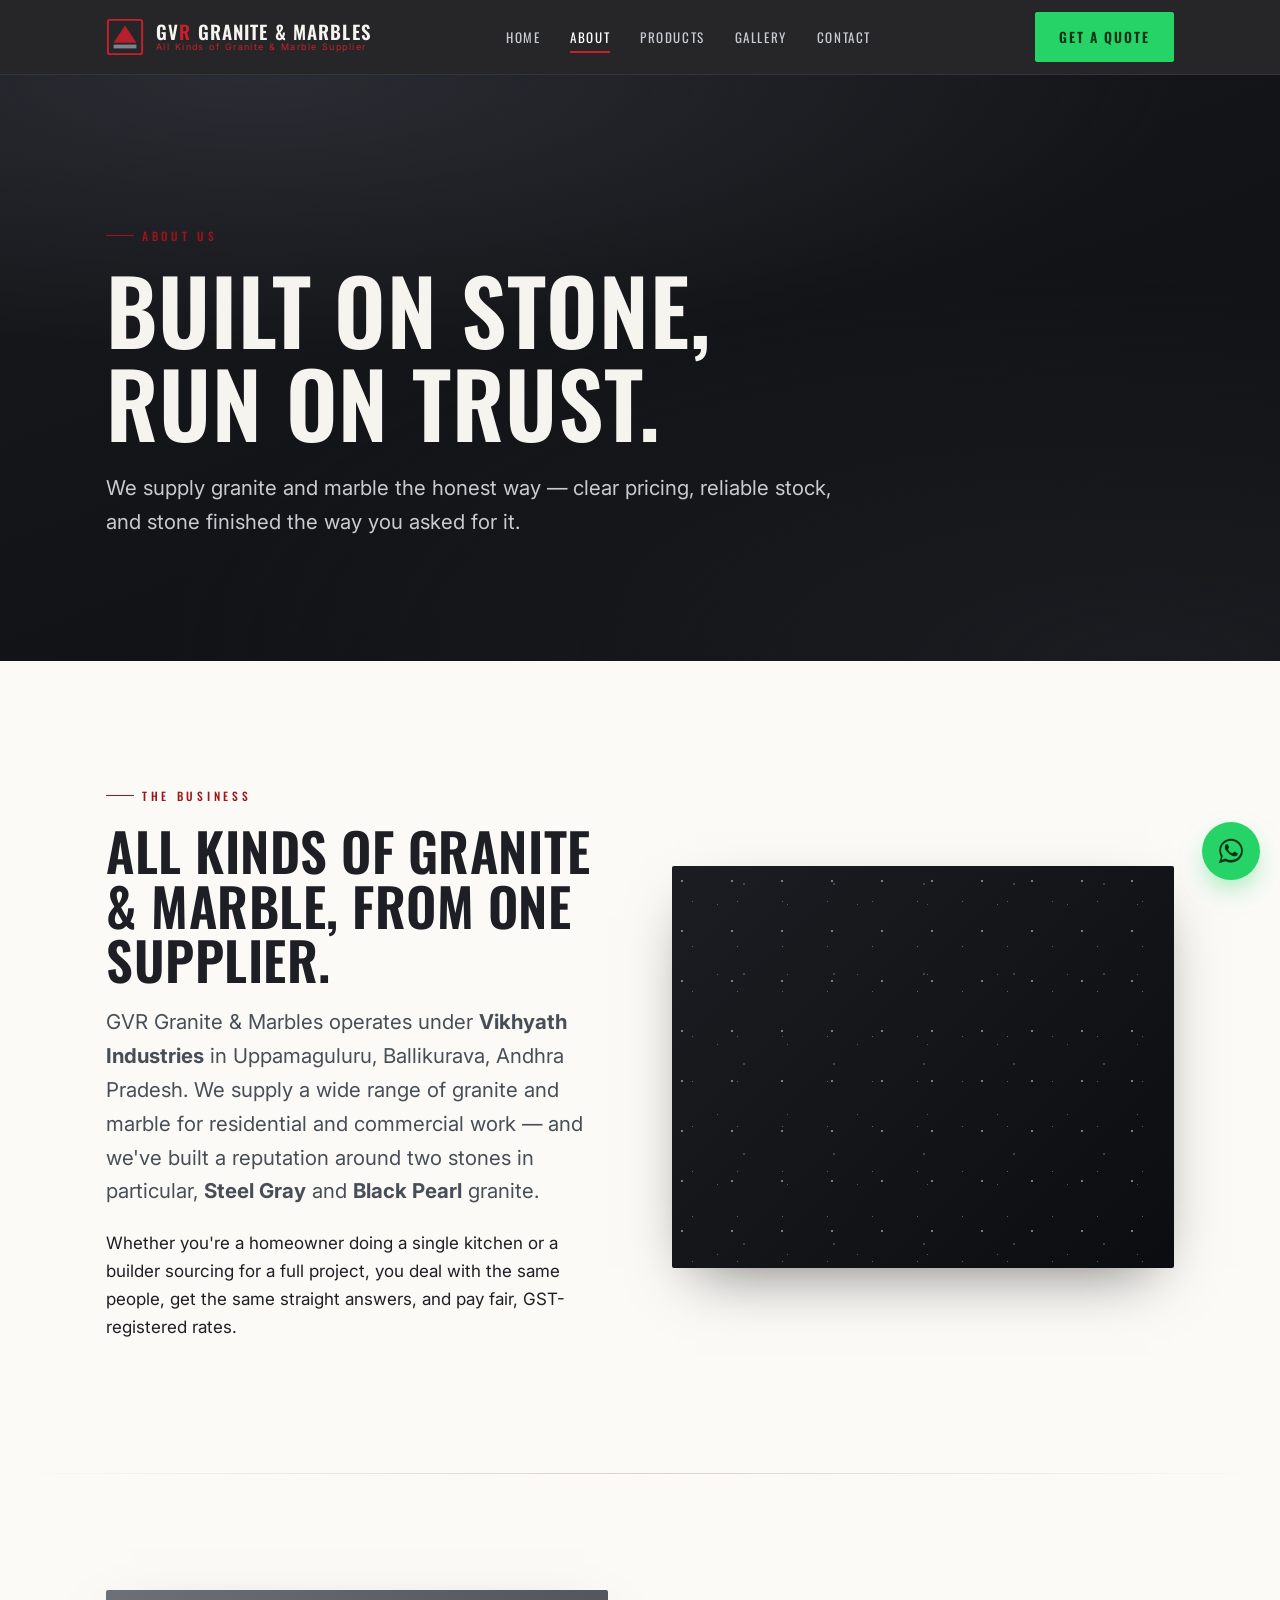
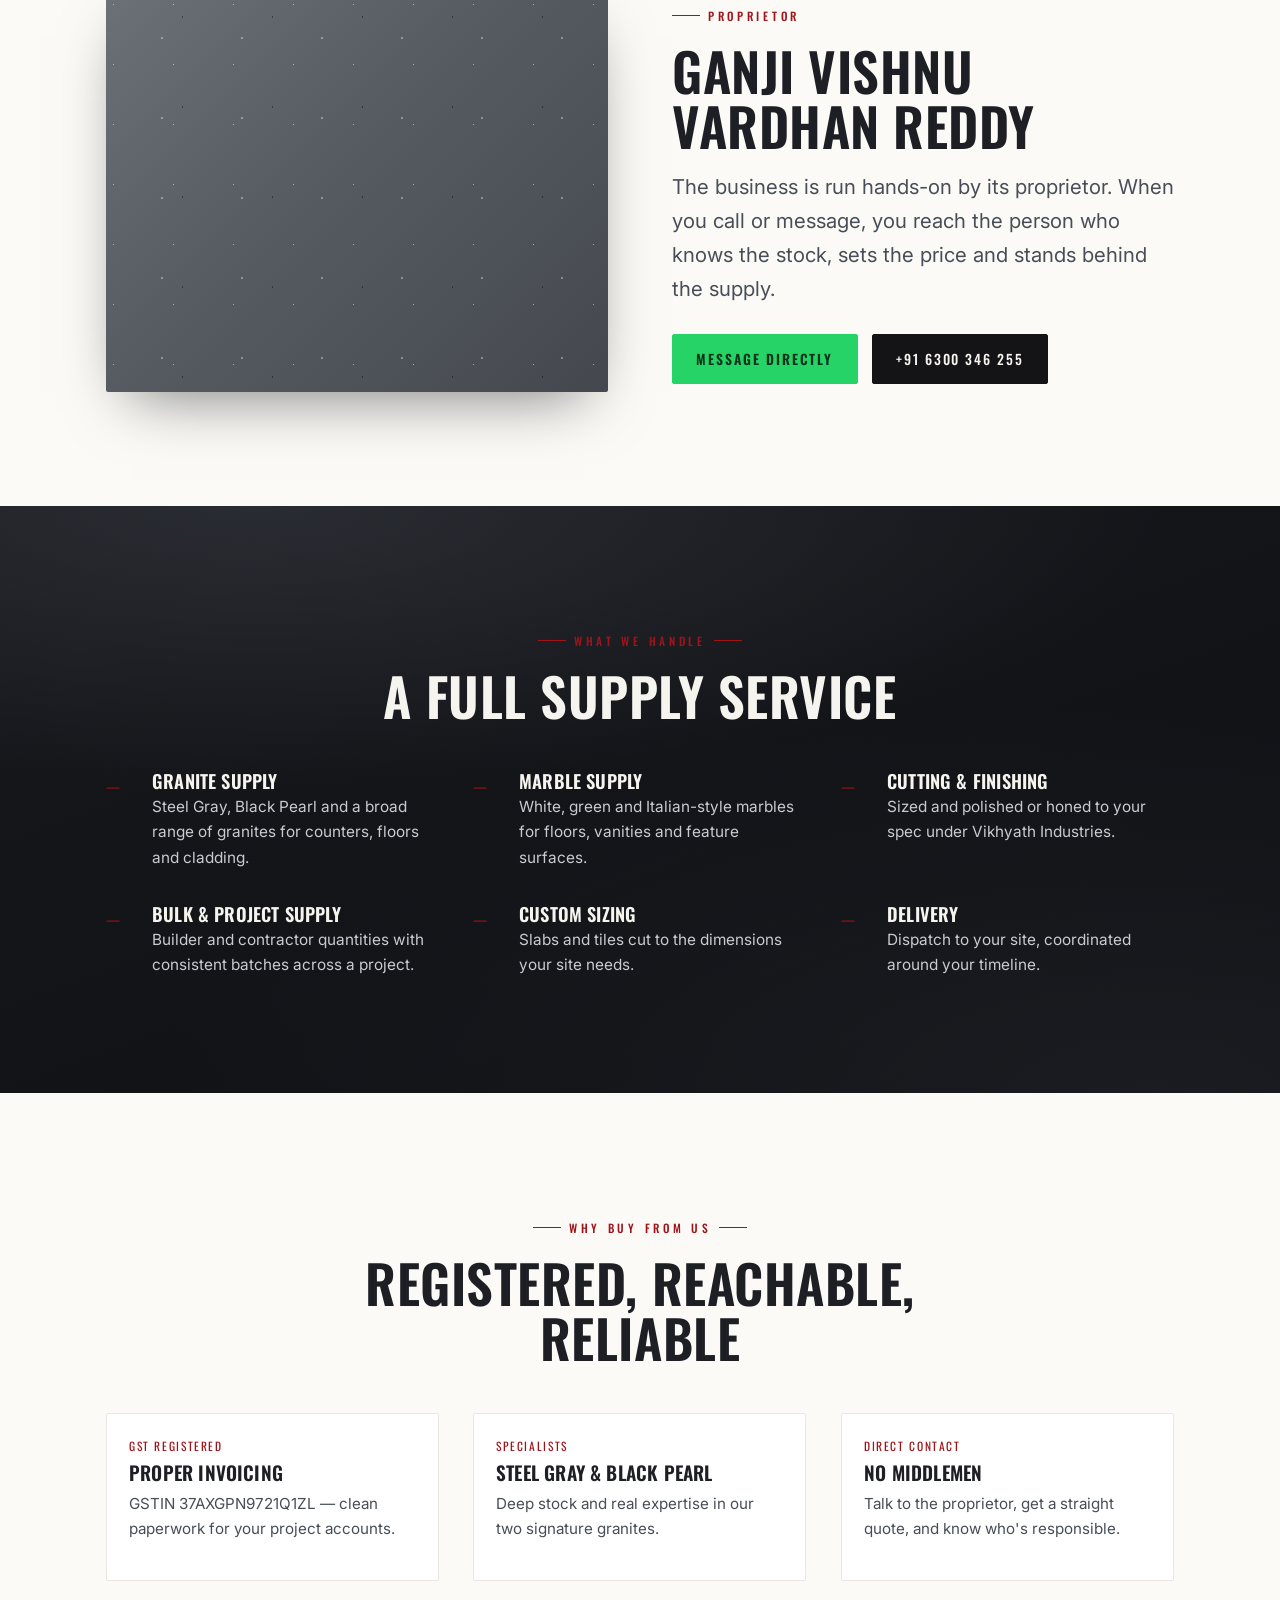
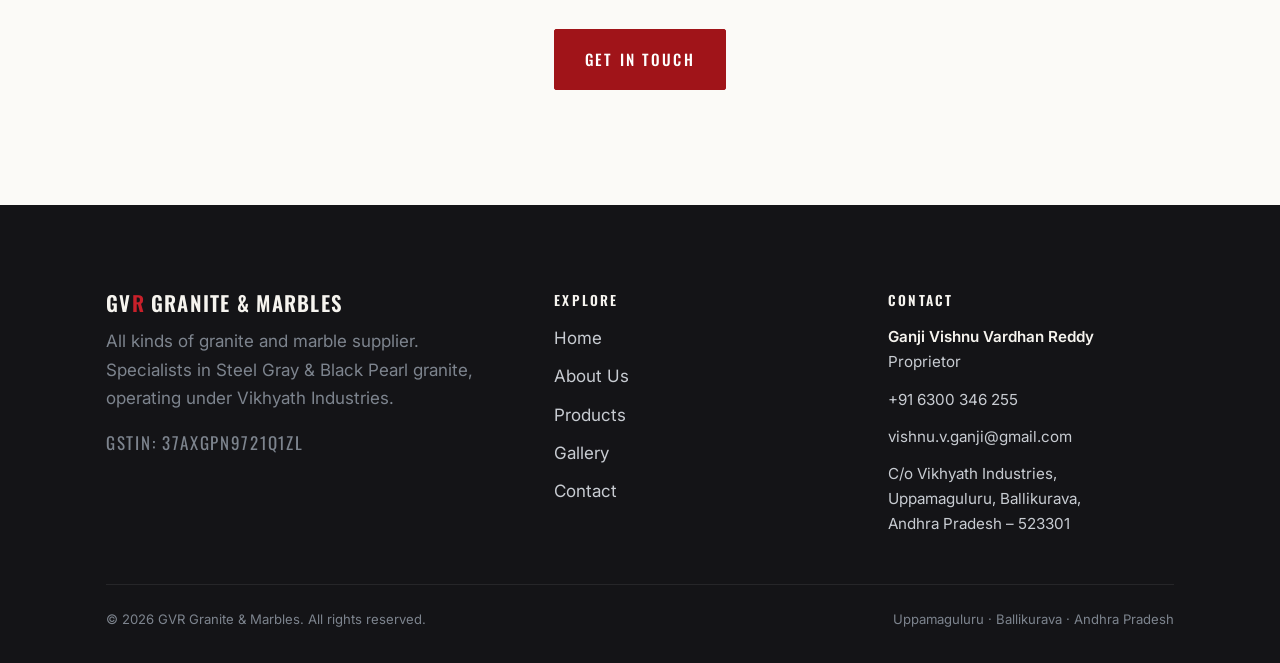
==== about.html @ cd46af51 "Add files via upload" ====
<!DOCTYPE html>
<html lang="en">
<head>
<meta charset="UTF-8" />
<meta name="viewport" content="width=device-width, initial-scale=1" />
<title>About — GVR Granite &amp; Marbles | Vikhyath Industries, Andhra Pradesh</title>
<meta name="description" content="About GVR Granite & Marbles — a granite and marble supplier run by Ganji Vishnu Vardhan Reddy under Vikhyath Industries in Ballikurava, Andhra Pradesh." />
<link rel="preconnect" href="https://fonts.googleapis.com" />
<link rel="preconnect" href="https://fonts.gstatic.com" crossorigin />
<link href="https://fonts.googleapis.com/css2?family=Oswald:wght@400;500;600;700&family=Inter:wght@400;500;600&display=swap" rel="stylesheet" />
<link rel="stylesheet" href="styles.css" />
</head>
<body>

<header class="site-header">
  <div class="wrap nav">
    <a class="brand" href="index.html" aria-label="GVR Granite and Marbles home">
      <span class="brand__mark" aria-hidden="true">
        <svg viewBox="0 0 40 40" width="38" height="38" fill="none"><rect x="2" y="2" width="36" height="36" rx="2" stroke="#c8202a" stroke-width="2"/><path d="M8 26 L20 8 L32 26 Z" fill="#c8202a" opacity="0.9"/><rect x="8" y="28" width="24" height="4" fill="#7d848e"/></svg>
      </span>
      <span class="brand__name">GV<span>R</span> Granite &amp; Marbles<span class="brand__sub">All Kinds of Granite &amp; Marble Supplier</span></span>
    </a>
    <button class="nav__toggle" aria-label="Menu" aria-controls="navLinks" aria-expanded="false"><span></span></button>
    <ul class="nav__links" id="navLinks">
      <li><a href="index.html">Home</a></li>
      <li><a href="about.html" aria-current="page">About</a></li>
      <li><a href="products.html">Products</a></li>
      <li><a href="gallery.html">Gallery</a></li>
      <li><a href="contact.html">Contact</a></li>
      <li><a class="btn btn--wa btn--wa-mobile" href="https://wa.me/916300346255?text=Hello%2C%20I%27d%20like%20a%20quote." target="_blank" rel="noopener">WhatsApp Us</a></li>
    </ul>
    <div class="nav__cta"><a class="btn btn--wa" href="https://wa.me/916300346255?text=Hello%2C%20I%27d%20like%20a%20quote." target="_blank" rel="noopener">Get a Quote</a></div>
  </div>
</header>

<!-- page hero -->
<section class="slab page-hero">
  <div class="wrap">
    <p class="eyebrow reveal">About us</p>
    <h1 class="h-display reveal">Built on stone, run on trust.</h1>
    <p class="lead reveal">We supply granite and marble the honest way — clear pricing, reliable stock,
      and stone finished the way you asked for it.</p>
  </div>
</section>

<!-- story -->
<section class="section">
  <div class="wrap split">
    <div class="reveal">
      <p class="eyebrow">The business</p>
      <h2 class="h-section">All kinds of granite &amp; marble, from one supplier.</h2>
      <p class="lead" style="margin-top:18px;">
        GVR Granite &amp; Marbles operates under <strong>Vikhyath Industries</strong> in Uppamaguluru,
        Ballikurava, Andhra Pradesh. We supply a wide range of granite and marble for residential
        and commercial work — and we've built a reputation around two stones in particular,
        <strong>Steel Gray</strong> and <strong>Black Pearl</strong> granite.
      </p>
      <p>
        Whether you're a homeowner doing a single kitchen or a builder sourcing for a full project,
        you deal with the same people, get the same straight answers, and pay fair, GST-registered rates.
      </p>
    </div>
    <div class="split__media reveal">
      <div class="swatch stone--black-pearl swatch--live" role="img" aria-label="Black Pearl granite texture"></div>
    </div>
  </div>
</section>

<hr class="divider-cut" />

<!-- proprietor -->
<section class="section">
  <div class="wrap split split--reverse">
    <div class="reveal">
      <p class="eyebrow">Proprietor</p>
      <h2 class="h-section">Ganji Vishnu Vardhan Reddy</h2>
      <p class="lead" style="margin-top:18px;">
        The business is run hands-on by its proprietor. When you call or message, you reach the
        person who knows the stock, sets the price and stands behind the supply.
      </p>
      <div class="btnrow mt-m">
        <a class="btn btn--wa" href="https://wa.me/916300346255?text=Hello%20Vishnu%2C%20I%27d%20like%20to%20discuss%20an%20order." target="_blank" rel="noopener">Message directly</a>
        <a class="btn btn--dark" href="tel:+916300346255">+91 6300 346 255</a>
      </div>
    </div>
    <div class="split__media reveal">
      <div class="swatch stone--steel-gray swatch--live" role="img" aria-label="Steel Gray granite texture"></div>
    </div>
  </div>
</section>

<!-- what we do -->
<section class="slab section">
  <div class="wrap">
    <div class="center" style="max-width:680px;margin-inline:auto;">
      <p class="eyebrow center reveal">What we handle</p>
      <h2 class="h-section reveal" style="color:var(--marble);">A full supply service</h2>
    </div>
    <div class="grid grid--3 mt-l">
      <div class="reveal"><ul class="feature-list">
        <li><span class="fnum">—</span><div><h4 style="color:var(--marble);">Granite supply</h4><p style="color:var(--mist);">Steel Gray, Black Pearl and a broad range of granites for counters, floors and cladding.</p></div></li>
      </ul></div>
      <div class="reveal"><ul class="feature-list">
        <li><span class="fnum">—</span><div><h4 style="color:var(--marble);">Marble supply</h4><p style="color:var(--mist);">White, green and Italian-style marbles for floors, vanities and feature surfaces.</p></div></li>
      </ul></div>
      <div class="reveal"><ul class="feature-list">
        <li><span class="fnum">—</span><div><h4 style="color:var(--marble);">Cutting &amp; finishing</h4><p style="color:var(--mist);">Sized and polished or honed to your spec under Vikhyath Industries.</p></div></li>
      </ul></div>
      <div class="reveal"><ul class="feature-list">
        <li><span class="fnum">—</span><div><h4 style="color:var(--marble);">Bulk &amp; project supply</h4><p style="color:var(--mist);">Builder and contractor quantities with consistent batches across a project.</p></div></li>
      </ul></div>
      <div class="reveal"><ul class="feature-list">
        <li><span class="fnum">—</span><div><h4 style="color:var(--marble);">Custom sizing</h4><p style="color:var(--mist);">Slabs and tiles cut to the dimensions your site needs.</p></div></li>
      </ul></div>
      <div class="reveal"><ul class="feature-list">
        <li><span class="fnum">—</span><div><h4 style="color:var(--marble);">Delivery</h4><p style="color:var(--mist);">Dispatch to your site, coordinated around your timeline.</p></div></li>
      </ul></div>
    </div>
  </div>
</section>

<!-- credentials -->
<section class="section">
  <div class="wrap">
    <div class="center" style="max-width:640px;margin-inline:auto;">
      <p class="eyebrow center reveal">Why buy from us</p>
      <h2 class="h-section reveal">Registered, reachable, reliable</h2>
    </div>
    <div class="grid grid--3 mt-l">
      <article class="card reveal"><div class="card__body">
        <span class="card__meta">GST Registered</span>
        <h3 class="card__title" style="font-size:1.2rem;">Proper invoicing</h3>
        <p class="card__text">GSTIN 37AXGPN9721Q1ZL — clean paperwork for your project accounts.</p>
      </div></article>
      <article class="card reveal"><div class="card__body">
        <span class="card__meta">Specialists</span>
        <h3 class="card__title" style="font-size:1.2rem;">Steel Gray &amp; Black Pearl</h3>
        <p class="card__text">Deep stock and real expertise in our two signature granites.</p>
      </div></article>
      <article class="card reveal"><div class="card__body">
        <span class="card__meta">Direct contact</span>
        <h3 class="card__title" style="font-size:1.2rem;">No middlemen</h3>
        <p class="card__text">Talk to the proprietor, get a straight quote, and know who's responsible.</p>
      </div></article>
    </div>
    <div class="center mt-l reveal"><a class="btn btn--lg" href="contact.html">Get in touch</a></div>
  </div>
</section>

<!-- footer -->
<footer class="site-footer">
  <div class="wrap">
    <div class="footer-grid">
      <div>
        <div class="brand" style="margin-bottom:14px;"><span class="brand__name" style="font-size:1.3rem;">GV<span style="color:var(--garnet-bright);">R</span> Granite &amp; Marbles</span></div>
        <p class="muted" style="max-width:38ch;">All kinds of granite and marble supplier. Specialists in Steel Gray &amp; Black Pearl granite, operating under Vikhyath Industries.</p>
        <p class="gstin muted" style="margin-top:14px;">GSTIN: 37AXGPN9721Q1ZL</p>
      </div>
      <div><h4>Explore</h4><ul class="footer-links">
        <li><a href="index.html">Home</a></li><li><a href="about.html">About Us</a></li><li><a href="products.html">Products</a></li><li><a href="gallery.html">Gallery</a></li><li><a href="contact.html">Contact</a></li>
      </ul></div>
      <div><h4>Contact</h4><div class="footer-contact">
        <div><strong>Ganji Vishnu Vardhan Reddy</strong><br>Proprietor</div>
        <a href="tel:+916300346255">+91 6300 346 255</a>
        <a href="mailto:vishnu.v.ganji@gmail.com">vishnu.v.ganji@gmail.com</a>
        <div>C/o Vikhyath Industries,<br>Uppamaguluru, Ballikurava,<br>Andhra Pradesh – 523301</div>
      </div></div>
    </div>
    <div class="footer-bottom"><span>© <span id="year">2026</span> GVR Granite &amp; Marbles. All rights reserved.</span><span>Uppamaguluru · Ballikurava · Andhra Pradesh</span></div>
  </div>
</footer>

<a class="fab" href="https://wa.me/916300346255?text=Hello%2C%20I%27d%20like%20a%20quote." target="_blank" rel="noopener" aria-label="Chat on WhatsApp">
  <svg viewBox="0 0 32 32" fill="#07331a" aria-hidden="true"><path d="M16 3C9 3 3.5 8.5 3.5 15.5c0 2.4.7 4.6 1.8 6.5L3 29l7.2-2.2c1.8 1 3.9 1.5 6 1.5 7 0 12.5-5.5 12.5-12.5S23 3 16 3zm0 22.7c-1.9 0-3.7-.5-5.3-1.5l-.4-.2-4.3 1.3 1.3-4.2-.3-.4c-1-1.6-1.6-3.5-1.6-5.5C5.3 9.8 10.1 5 16 5s10.7 4.8 10.7 10.5S21.9 25.7 16 25.7zm6-7.9c-.3-.2-1.9-1-2.2-1-.3-.1-.5-.2-.8.2-.2.3-.8 1-1 1.2-.2.2-.4.2-.7.1-.3-.2-1.4-.5-2.6-1.6-1-.9-1.6-1.9-1.8-2.3-.2-.3 0-.5.1-.7l.5-.6c.2-.2.2-.4.4-.6.1-.2 0-.5 0-.6 0-.2-.8-1.9-1-2.6-.3-.7-.5-.6-.8-.6h-.6c-.2 0-.6.1-.9.4-.3.3-1.2 1.1-1.2 2.8s1.2 3.3 1.4 3.5c.2.2 2.5 3.8 6 5.3 2.1.9 2.9.9 4 .8.6-.1 1.9-.8 2.2-1.6.3-.8.3-1.4.2-1.6-.1-.1-.3-.2-.6-.3z"/></svg>
</a>
<div class="toast" id="toast" role="status" aria-live="polite"></div>
<script src="script.js"></script>
</body>
</html>
---- styles.css ----
/* =========================================================
   GVR GRANITE & MARBLES — shared stylesheet
   Design direction: "Polished Slab"
   Palette grounded in the product itself — Black Pearl,
   Steel Gray, marble cream — with a garnet-red accent.
   Display: Oswald (carved, monumental). Body: Inter.
   ========================================================= */

:root {
  --obsidian: #141417;
  --charcoal: #1e1f24;
  --charcoal-2: #26282e;
  --steel: #474e57;
  --slate: #7d848e;
  --mist: #c8ccd2;
  --marble: #f6f4ef;
  --paper: #fbfaf7;
  --garnet: #a01419;
  --garnet-bright: #c8202a;
  --whatsapp: #25d366;

  --maxw: 1180px;
  --gutter: clamp(20px, 5vw, 56px);
  --radius: 2px;

  --shadow-slab: 0 24px 60px -24px rgba(0, 0, 0, 0.55);
  --ease: cubic-bezier(0.22, 1, 0.36, 1);
}

/* ---------- reset ---------- */
*,
*::before,
*::after { box-sizing: border-box; }

html { scroll-behavior: smooth; }

@media (prefers-reduced-motion: reduce) {
  html { scroll-behavior: auto; }
  *,
  *::before,
  *::after {
    animation-duration: 0.001ms !important;
    transition-duration: 0.001ms !important;
  }
}

body {
  margin: 0;
  font-family: "Inter", system-ui, -apple-system, sans-serif;
  color: var(--charcoal);
  background: var(--paper);
  line-height: 1.65;
  font-size: 17px;
  -webkit-font-smoothing: antialiased;
  text-rendering: optimizeLegibility;
}

img { max-width: 100%; display: block; }

a { color: inherit; text-decoration: none; }

h1, h2, h3, h4 {
  font-family: "Oswald", "Inter", sans-serif;
  font-weight: 600;
  line-height: 1.04;
  letter-spacing: 0.01em;
  margin: 0;
}

p { margin: 0 0 1em; }

::selection { background: var(--garnet); color: #fff; }

/* ---------- layout helpers ---------- */
.wrap {
  width: 100%;
  max-width: var(--maxw);
  margin: 0 auto;
  padding-inline: var(--gutter);
}

.section { padding-block: clamp(64px, 9vw, 132px); }

.eyebrow {
  font-family: "Oswald", sans-serif;
  text-transform: uppercase;
  letter-spacing: 0.32em;
  font-size: 0.72rem;
  font-weight: 500;
  color: var(--garnet);
  display: inline-flex;
  align-items: center;
  gap: 0.7em;
  margin: 0 0 1.1rem;
}
.eyebrow::before {
  content: "";
  width: 28px;
  height: 1px;
  background: var(--garnet);
  display: inline-block;
}
.eyebrow.center { justify-content: center; }
.eyebrow.center::after {
  content: "";
  width: 28px;
  height: 1px;
  background: var(--garnet);
  display: inline-block;
}

.h-display {
  font-size: clamp(2.6rem, 7vw, 5.6rem);
  text-transform: uppercase;
}
.h-section {
  font-size: clamp(2rem, 4.4vw, 3.3rem);
  text-transform: uppercase;
}
.lead {
  font-size: clamp(1.05rem, 1.6vw, 1.3rem);
  color: var(--steel);
  max-width: 56ch;
}

/* ---------- buttons ---------- */
.btn {
  --bg: var(--garnet);
  --fg: #fff;
  display: inline-flex;
  align-items: center;
  gap: 0.65em;
  font-family: "Oswald", sans-serif;
  text-transform: uppercase;
  letter-spacing: 0.14em;
  font-weight: 500;
  font-size: 0.86rem;
  padding: 0.95em 1.7em;
  background: var(--bg);
  color: var(--fg);
  border: 1px solid var(--bg);
  border-radius: var(--radius);
  cursor: pointer;
  transition: transform 0.25s var(--ease), background 0.25s var(--ease),
    box-shadow 0.25s var(--ease);
}
.btn:hover { transform: translateY(-2px); box-shadow: 0 12px 26px -10px rgba(160, 20, 25, 0.6); }
.btn:focus-visible { outline: 3px solid var(--garnet-bright); outline-offset: 3px; }

.btn--ghost {
  --bg: transparent;
  --fg: var(--marble);
  border-color: rgba(246, 244, 239, 0.4);
}
.btn--ghost:hover { background: rgba(246, 244, 239, 0.08); box-shadow: none; }

.btn--dark { --bg: var(--obsidian); --fg: var(--marble); border-color: var(--obsidian); }
.btn--dark:hover { box-shadow: 0 12px 26px -12px rgba(0,0,0,0.5); }

.btn--wa { --bg: var(--whatsapp); --fg: #07331a; border-color: var(--whatsapp); font-weight: 600; }
.btn--wa:hover { box-shadow: 0 12px 26px -12px rgba(37, 211, 102, 0.6); }

.btn--lg { padding: 1.1em 2em; font-size: 0.95rem; }

.btnrow { display: flex; flex-wrap: wrap; gap: 14px; }

/* ---------- header / nav ---------- */
.site-header {
  position: sticky;
  top: 0;
  z-index: 50;
  background: rgba(20, 20, 23, 0.92);
  backdrop-filter: blur(10px);
  border-bottom: 1px solid rgba(255, 255, 255, 0.07);
}
.nav {
  display: flex;
  align-items: center;
  justify-content: space-between;
  gap: 24px;
  height: 74px;
}
.brand { display: flex; align-items: center; gap: 12px; color: var(--marble); }
.brand__mark {
  width: 38px; height: 38px;
  flex: none;
  display: grid; place-items: center;
}
.brand__name {
  font-family: "Oswald", sans-serif;
  font-weight: 600;
  text-transform: uppercase;
  letter-spacing: 0.06em;
  font-size: 1.18rem;
  line-height: 1;
}
.brand__name span { color: var(--garnet-bright); }
.brand__sub {
  display: block;
  font-family: "Inter", sans-serif;
  font-weight: 400;
  text-transform: none;
  letter-spacing: 0.16em;
  font-size: 0.56rem;
  color: var(--slate);
  margin-top: 3px;
}

.nav__links {
  display: flex;
  align-items: center;
  gap: 30px;
  list-style: none;
  margin: 0;
  padding: 0;
}
.nav__links a {
  color: var(--mist);
  font-family: "Oswald", sans-serif;
  text-transform: uppercase;
  letter-spacing: 0.12em;
  font-size: 0.82rem;
  font-weight: 400;
  padding: 6px 0;
  position: relative;
  transition: color 0.2s var(--ease);
}
.nav__links a::after {
  content: "";
  position: absolute;
  left: 0; bottom: 0;
  height: 2px; width: 0;
  background: var(--garnet-bright);
  transition: width 0.3s var(--ease);
}
.nav__links a:hover,
.nav__links a[aria-current="page"] { color: #fff; }
.nav__links a:hover::after,
.nav__links a[aria-current="page"]::after { width: 100%; }

.nav__cta { display: flex; align-items: center; gap: 14px; }

.nav__toggle {
  display: none;
  background: none;
  border: 1px solid rgba(255,255,255,0.25);
  border-radius: var(--radius);
  width: 44px; height: 40px;
  cursor: pointer;
  padding: 0;
}
.nav__toggle span,
.nav__toggle span::before,
.nav__toggle span::after {
  content: "";
  display: block;
  width: 20px; height: 2px;
  background: var(--marble);
  margin: 0 auto;
  position: relative;
  transition: 0.25s var(--ease);
}
.nav__toggle span::before { position: absolute; top: -6px; }
.nav__toggle span::after { position: absolute; top: 6px; }
.nav__toggle[aria-expanded="true"] span { background: transparent; }
.nav__toggle[aria-expanded="true"] span::before { top: 0; transform: rotate(45deg); }
.nav__toggle[aria-expanded="true"] span::after { top: 0; transform: rotate(-45deg); }

@media (max-width: 900px) {
  .nav__cta .btn { display: none; }
  .nav__toggle { display: block; }
  .nav__links {
    position: absolute;
    top: 74px; left: 0; right: 0;
    flex-direction: column;
    align-items: flex-start;
    gap: 0;
    background: var(--obsidian);
    border-bottom: 1px solid rgba(255,255,255,0.08);
    padding: 8px var(--gutter) 22px;
    max-height: 0;
    overflow: hidden;
    transition: max-height 0.35s var(--ease);
  }
  .nav__links.open { max-height: 380px; }
  .nav__links a { width: 100%; padding: 14px 0; font-size: 1rem; border-bottom: 1px solid rgba(255,255,255,0.06); }
  .nav__links li:last-child a { border-bottom: none; }
  .nav__links .btn--wa-mobile {
    display: inline-flex !important;
    margin-top: 12px;
    width: 100%;
    justify-content: center;
  }
}
.btn--wa-mobile { display: none; }

/* ---------- stone surface (signature) ---------- */
.slab {
  position: relative;
  background:
    radial-gradient(120% 80% at 20% 0%, #2a2c33 0%, transparent 60%),
    radial-gradient(140% 120% at 90% 100%, #1b1c21 0%, transparent 55%),
    linear-gradient(160deg, #17181c 0%, #0f1013 100%);
  color: var(--marble);
  overflow: hidden;
}
.slab__veins {
  position: absolute;
  inset: 0;
  opacity: 0.5;
  pointer-events: none;
  mix-blend-mode: screen;
}

/* speckle helper used on swatches */
.swatch {
  position: relative;
  aspect-ratio: 4 / 3;
  border-radius: var(--radius);
  overflow: hidden;
  background-color: #333;
}

/* named stone textures */
.stone--steel-gray {
  background:
    radial-gradient(1px 1px at 12% 24%, rgba(255,255,255,0.5) 50%, transparent 51%),
    radial-gradient(1.5px 1.5px at 70% 60%, rgba(255,255,255,0.35) 50%, transparent 51%),
    radial-gradient(1px 1px at 40% 80%, rgba(0,0,0,0.5) 50%, transparent 51%),
    radial-gradient(2px 2px at 85% 30%, rgba(0,0,0,0.4) 50%, transparent 51%),
    radial-gradient(1px 1px at 55% 15%, rgba(255,255,255,0.4) 50%, transparent 51%),
    linear-gradient(135deg, #6c7178 0%, #565b62 45%, #44484e 100%);
  background-size: 60px 60px, 80px 80px, 50px 50px, 90px 90px, 40px 40px, cover;
}
.stone--black-pearl {
  background:
    radial-gradient(1.5px 1.5px at 20% 30%, rgba(150,170,190,0.7) 50%, transparent 51%),
    radial-gradient(1px 1px at 65% 55%, rgba(120,140,160,0.6) 50%, transparent 51%),
    radial-gradient(2px 2px at 80% 20%, rgba(90,110,130,0.55) 50%, transparent 51%),
    radial-gradient(1px 1px at 45% 78%, rgba(160,180,200,0.5) 50%, transparent 51%),
    linear-gradient(135deg, #1b1d22 0%, #0c0d10 100%);
  background-size: 50px 50px, 70px 70px, 90px 90px, 45px 45px, cover;
}
.stone--tan-brown {
  background:
    radial-gradient(1.5px 1.5px at 25% 35%, rgba(20,10,5,0.6) 50%, transparent 51%),
    radial-gradient(2px 2px at 70% 65%, rgba(40,20,10,0.55) 50%, transparent 51%),
    radial-gradient(1px 1px at 50% 20%, rgba(220,200,180,0.4) 50%, transparent 51%),
    linear-gradient(135deg, #6e4a3a 0%, #4e3022 60%, #2c1a12 100%);
  background-size: 55px 55px, 80px 80px, 40px 40px, cover;
}
.stone--galaxy {
  background:
    radial-gradient(1.5px 1.5px at 18% 22%, rgba(212,175,55,0.85) 50%, transparent 51%),
    radial-gradient(1px 1px at 62% 48%, rgba(212,175,55,0.7) 50%, transparent 51%),
    radial-gradient(2px 2px at 82% 72%, rgba(212,175,55,0.6) 50%, transparent 51%),
    radial-gradient(1px 1px at 40% 80%, rgba(212,175,55,0.65) 50%, transparent 51%),
    radial-gradient(1px 1px at 30% 60%, rgba(212,175,55,0.5) 50%, transparent 51%),
    linear-gradient(135deg, #0c0d11 0%, #060608 100%);
  background-size: 44px 44px, 62px 62px, 80px 80px, 50px 50px, 36px 36px, cover;
}
.stone--kashmir-white {
  background:
    radial-gradient(1.5px 1.5px at 30% 28%, rgba(140,30,30,0.4) 50%, transparent 51%),
    radial-gradient(1px 1px at 68% 58%, rgba(90,90,110,0.5) 50%, transparent 51%),
    radial-gradient(2px 2px at 50% 80%, rgba(160,50,40,0.35) 50%, transparent 51%),
    linear-gradient(135deg, #f1ede4 0%, #e2dccf 60%, #d2cabb 100%);
  background-size: 50px 50px, 70px 70px, 60px 60px, cover;
}
.stone--makrana {
  background:
    linear-gradient(120deg, transparent 0%, transparent 46%, rgba(180,170,150,0.5) 47%, transparent 49%),
    linear-gradient(80deg, transparent 0%, transparent 70%, rgba(170,160,140,0.4) 71%, transparent 74%),
    linear-gradient(135deg, #faf8f3 0%, #efece4 100%);
  background-size: cover, cover, cover;
}
.stone--green {
  background:
    linear-gradient(115deg, transparent 0%, transparent 40%, rgba(240,245,235,0.45) 42%, transparent 45%),
    linear-gradient(70deg, transparent 0%, transparent 65%, rgba(230,240,225,0.4) 67%, transparent 70%),
    linear-gradient(135deg, #1f4d35 0%, #143524 60%, #0c2418 100%);
  background-size: cover;
}
.stone--statuario {
  background:
    linear-gradient(105deg, transparent 0%, transparent 44%, rgba(120,128,140,0.55) 45%, rgba(120,128,140,0.2) 47%, transparent 50%),
    linear-gradient(60deg, transparent 0%, transparent 72%, rgba(110,118,130,0.4) 73%, transparent 77%),
    linear-gradient(135deg, #fbfbf9 0%, #eef0ef 100%);
  background-size: cover;
}

/* ---------- footer ---------- */
.site-footer {
  background: var(--obsidian);
  color: var(--mist);
  padding-block: clamp(56px, 7vw, 88px) 32px;
}
.footer-grid {
  display: grid;
  grid-template-columns: 1.4fr 1fr 1fr;
  gap: 48px;
}
.site-footer h4 {
  color: var(--marble);
  text-transform: uppercase;
  letter-spacing: 0.16em;
  font-size: 0.85rem;
  margin-bottom: 1.1rem;
}
.site-footer a:hover { color: #fff; }
.footer-links { list-style: none; margin: 0; padding: 0; display: grid; gap: 10px; }
.footer-contact { display: grid; gap: 12px; font-size: 0.95rem; }
.footer-contact strong { color: var(--marble); font-weight: 600; }
.footer-bottom {
  margin-top: 48px;
  padding-top: 24px;
  border-top: 1px solid rgba(255,255,255,0.08);
  display: flex;
  flex-wrap: wrap;
  justify-content: space-between;
  gap: 12px;
  font-size: 0.82rem;
  color: var(--slate);
}
.gstin { font-family: "Oswald", sans-serif; letter-spacing: 0.1em; }
@media (max-width: 760px) {
  .footer-grid { grid-template-columns: 1fr; gap: 36px; }
}

/* ---------- floating whatsapp ---------- */
.fab {
  position: fixed;
  right: 20px; bottom: 20px;
  z-index: 60;
  width: 58px; height: 58px;
  border-radius: 50%;
  background: var(--whatsapp);
  display: grid; place-items: center;
  box-shadow: 0 12px 28px -8px rgba(37, 211, 102, 0.6);
  transition: transform 0.25s var(--ease);
  animation: fab-pulse 2.6s infinite;
}
.fab:hover { transform: scale(1.08); }
.fab svg { width: 30px; height: 30px; }
@keyframes fab-pulse {
  0% { box-shadow: 0 12px 28px -8px rgba(37,211,102,0.6), 0 0 0 0 rgba(37,211,102,0.45); }
  70% { box-shadow: 0 12px 28px -8px rgba(37,211,102,0.6), 0 0 0 16px rgba(37,211,102,0); }
  100% { box-shadow: 0 12px 28px -8px rgba(37,211,102,0.6), 0 0 0 0 rgba(37,211,102,0); }
}

/* ---------- generic cards / grids ---------- */
.grid { display: grid; gap: clamp(20px, 3vw, 34px); }
.grid--3 { grid-template-columns: repeat(3, 1fr); }
.grid--2 { grid-template-columns: repeat(2, 1fr); }
.grid--4 { grid-template-columns: repeat(4, 1fr); }
@media (max-width: 900px) {
  .grid--3, .grid--4 { grid-template-columns: repeat(2, 1fr); }
}
@media (max-width: 600px) {
  .grid--2, .grid--3, .grid--4 { grid-template-columns: 1fr; }
}

.card {
  background: #fff;
  border: 1px solid #e9e6df;
  border-radius: var(--radius);
  overflow: hidden;
  display: flex;
  flex-direction: column;
  transition: transform 0.3s var(--ease), box-shadow 0.3s var(--ease);
}
.card:hover { transform: translateY(-4px); box-shadow: var(--shadow-slab); }
.card__body { padding: 22px 22px 24px; display: flex; flex-direction: column; flex: 1; gap: 8px; }
.card__title { font-size: 1.4rem; text-transform: uppercase; }
.card__meta {
  font-family: "Oswald", sans-serif;
  text-transform: uppercase;
  letter-spacing: 0.14em;
  font-size: 0.72rem;
  color: var(--garnet);
}
.card__text { color: var(--steel); font-size: 0.95rem; }
.card__foot { margin-top: auto; padding-top: 8px; }

/* reveal-on-scroll */
.reveal { opacity: 0; transform: translateY(22px); transition: opacity 0.7s var(--ease), transform 0.7s var(--ease); }
.reveal.is-in { opacity: 1; transform: none; }

/* a chip list */
.chips { display: flex; flex-wrap: wrap; gap: 10px; list-style: none; margin: 0; padding: 0; }
.chips li {
  font-family: "Oswald", sans-serif;
  text-transform: uppercase;
  letter-spacing: 0.08em;
  font-size: 0.78rem;
  padding: 7px 14px;
  border: 1px solid #d8d4cb;
  border-radius: 999px;
  color: var(--steel);
}

/* stat band */
.stats { display: grid; grid-template-columns: repeat(4, 1fr); gap: 24px; }
.stat__num { font-family: "Oswald", sans-serif; font-size: clamp(2.4rem, 5vw, 3.6rem); color: var(--marble); line-height: 1; }
.stat__lbl { text-transform: uppercase; letter-spacing: 0.16em; font-size: 0.72rem; color: var(--slate); margin-top: 8px; }
@media (max-width: 700px) { .stats { grid-template-columns: repeat(2, 1fr); gap: 32px; } }

/* simple list with rule markers */
.feature-list { list-style: none; margin: 0; padding: 0; display: grid; gap: 22px; }
.feature-list li { display: grid; grid-template-columns: 30px 1fr; gap: 16px; align-items: start; }
.feature-list .fnum {
  font-family: "Oswald", sans-serif;
  color: var(--garnet);
  font-size: 0.85rem;
  letter-spacing: 0.1em;
  padding-top: 4px;
}
.feature-list h4 { text-transform: uppercase; font-size: 1.15rem; margin-bottom: 4px; }
.feature-list p { color: var(--steel); margin: 0; font-size: 0.96rem; }

/* page hero (interior) */
.page-hero { padding-block: clamp(80px, 11vw, 150px) clamp(56px, 8vw, 110px); }
.page-hero .h-display { max-width: 16ch; }
.page-hero .lead { margin-top: 22px; color: var(--mist); }

/* breadcrumb-ish kicker */
.kicker { color: var(--slate); font-size: 0.9rem; }

/* forms */
.field { display: grid; gap: 7px; margin-bottom: 18px; }
.field label {
  font-family: "Oswald", sans-serif;
  text-transform: uppercase;
  letter-spacing: 0.12em;
  font-size: 0.74rem;
  color: var(--steel);
}
.field input,
.field select,
.field textarea {
  font-family: inherit;
  font-size: 1rem;
  padding: 13px 15px;
  border: 1px solid #d6d2c9;
  border-radius: var(--radius);
  background: #fff;
  color: var(--charcoal);
  transition: border-color 0.2s var(--ease), box-shadow 0.2s var(--ease);
}
.field input:focus,
.field select:focus,
.field textarea:focus {
  outline: none;
  border-color: var(--garnet);
  box-shadow: 0 0 0 3px rgba(160,20,25,0.12);
}
.field textarea { resize: vertical; min-height: 120px; }
.form-note { font-size: 0.85rem; color: var(--slate); margin-top: 4px; }
.two-col { display: grid; grid-template-columns: 1fr 1fr; gap: 18px; }
@media (max-width: 560px) { .two-col { grid-template-columns: 1fr; } }

/* contact detail block */
.contact-line { display: flex; gap: 14px; align-items: flex-start; margin-bottom: 22px; }
.contact-line .ci {
  flex: none; width: 42px; height: 42px;
  border-radius: var(--radius);
  background: var(--obsidian);
  color: var(--marble);
  display: grid; place-items: center;
}
.contact-line .ci svg { width: 20px; height: 20px; }
.contact-line .cl-label { font-family:"Oswald",sans-serif; text-transform: uppercase; letter-spacing: 0.14em; font-size: 0.72rem; color: var(--garnet); }
.contact-line .cl-value { font-size: 1.02rem; color: var(--charcoal); }
.contact-line a.cl-value:hover { color: var(--garnet); }

/* gallery */
.gallery-grid { display: grid; grid-template-columns: repeat(3, 1fr); gap: 14px; }
.gallery-grid figure { margin: 0; position: relative; border-radius: var(--radius); overflow: hidden; }
.gallery-grid .swatch { aspect-ratio: 1; }
.gallery-grid figcaption {
  position: absolute; left: 0; right: 0; bottom: 0;
  padding: 16px 16px 14px;
  background: linear-gradient(transparent, rgba(10,10,12,0.82));
  color: #fff;
  font-family: "Oswald", sans-serif;
  text-transform: uppercase;
  letter-spacing: 0.1em;
  font-size: 0.82rem;
  transform: translateY(8px);
  opacity: 0.85;
  transition: 0.3s var(--ease);
}
.gallery-grid figure:hover figcaption { transform: none; opacity: 1; }
.gallery-grid .tall { grid-row: span 2; }
.gallery-grid .tall .swatch { aspect-ratio: 1 / 2.05; }
@media (max-width: 760px) {
  .gallery-grid { grid-template-columns: repeat(2, 1fr); }
  .gallery-grid .tall { grid-row: span 1; }
  .gallery-grid .tall .swatch { aspect-ratio: 1; }
}

/* cta band */
.cta-band { text-align: center; }
.cta-band .h-section { max-width: 18ch; margin: 0 auto 18px; }
.cta-band .lead { margin: 0 auto 30px; color: var(--mist); }

/* split section */
.split { display: grid; grid-template-columns: 1fr 1fr; gap: clamp(28px, 5vw, 72px); align-items: center; }
.split--reverse .split__media { order: -1; }
@media (max-width: 820px) { .split { grid-template-columns: 1fr; } .split--reverse .split__media { order: 0; } }
.split__media .swatch { aspect-ratio: 5 / 4; box-shadow: var(--shadow-slab); }

/* toast */
.toast {
  position: fixed; left: 50%; bottom: 90px; transform: translateX(-50%) translateY(20px);
  background: var(--obsidian); color: var(--marble);
  padding: 14px 22px; border-radius: var(--radius);
  font-size: 0.92rem; box-shadow: var(--shadow-slab);
  opacity: 0; pointer-events: none; transition: 0.3s var(--ease); z-index: 80;
  border-left: 3px solid var(--garnet-bright);
  max-width: 90vw;
}
.toast.show { opacity: 1; transform: translateX(-50%) translateY(0); }

/* misc */
.muted { color: var(--slate); }
.center { text-align: center; }
.mt-s { margin-top: 14px; }
.mt-m { margin-top: 28px; }
.mt-l { margin-top: 48px; }
.divider-cut { height: 1px; background: linear-gradient(90deg, transparent, #d8d4cb, transparent); border: 0; margin: 0; }

/* =========================================================
   POLISH & MOTION LAYER (added)
   ========================================================= */

/* scroll progress bar (injected by JS) */
.scroll-progress {
  position: fixed; top: 0; left: 0; height: 3px; width: 0%;
  background: linear-gradient(90deg, var(--garnet), var(--garnet-bright));
  z-index: 100; transition: width 0.1s linear;
  box-shadow: 0 0 10px rgba(200,32,42,0.5);
}

/* header tightens & darkens on scroll */
.site-header { transition: background 0.3s var(--ease), box-shadow 0.3s var(--ease); }
.site-header.scrolled {
  background: rgba(15,15,18,0.97);
  box-shadow: 0 8px 30px -12px rgba(0,0,0,0.6);
}
.site-header.scrolled .nav { height: 62px; transition: height 0.3s var(--ease); }
.nav { transition: height 0.3s var(--ease); }
.brand__mark svg { transition: transform 0.5s var(--ease); }
.brand:hover .brand__mark svg { transform: rotate(-6deg) scale(1.06); }

/* page-load: hero veins drift in */
.slab__veins { animation: veins-fade 1.6s var(--ease) both; }
@keyframes veins-fade { from { opacity: 0; transform: scale(1.04); } to { opacity: 0.5; } }

/* reveal direction variants */
.reveal { will-change: opacity, transform; }
.reveal--left  { transform: translateX(-32px); }
.reveal--right { transform: translateX(32px); }
.reveal--scale { transform: scale(0.96); }
.reveal--left.is-in, .reveal--right.is-in, .reveal--scale.is-in { transform: none; }

/* polished-stone light sweep on every swatch (hover) */
.swatch::after {
  content: "";
  position: absolute; inset: 0;
  background: linear-gradient(115deg, transparent 30%, rgba(255,255,255,0.22) 48%, rgba(255,255,255,0.05) 56%, transparent 70%);
  transform: translateX(-120%);
  transition: transform 0.9s var(--ease);
  pointer-events: none;
}
.swatch:hover::after,
.card:hover .swatch::after { transform: translateX(120%); }

/* ambient continuous sheen for feature swatches */
.swatch--live::after {
  animation: sheen 5.5s var(--ease) infinite;
  transition: none;
}
@keyframes sheen {
  0%   { transform: translateX(-120%); }
  55%  { transform: translateX(120%); }
  100% { transform: translateX(120%); }
}

/* card media zoom + smoother lift */
.card .swatch { transition: transform 0.6s var(--ease); }
.card:hover .swatch { transform: scale(1.05); }
.card { will-change: transform; }

/* animated stat counters */
.stat__num { font-variant-numeric: tabular-nums; }

/* button gleam */
.btn { position: relative; overflow: hidden; }
.btn::before {
  content: ""; position: absolute; top: 0; left: 0; height: 100%; width: 40%;
  background: linear-gradient(120deg, transparent, rgba(255,255,255,0.28), transparent);
  transform: translateX(-160%) skewX(-18deg);
  transition: transform 0.7s var(--ease);
}
.btn:hover::before { transform: translateX(320%) skewX(-18deg); }
.btn--wa::before { background: linear-gradient(120deg, transparent, rgba(255,255,255,0.45), transparent); }

/* nav link entrance on load */
.nav__links a { animation: navin 0.5s var(--ease) both; }
@media (min-width: 901px) {
  .nav__links li:nth-child(1) a { animation-delay: 0.05s; }
  .nav__links li:nth-child(2) a { animation-delay: 0.10s; }
  .nav__links li:nth-child(3) a { animation-delay: 0.15s; }
  .nav__links li:nth-child(4) a { animation-delay: 0.20s; }
  .nav__links li:nth-child(5) a { animation-delay: 0.25s; }
}
@keyframes navin { from { opacity: 0; transform: translateY(-6px); } to { opacity: 1; } }

/* fab tooltip */
.fab { position: fixed; }
.fab::after {
  content: "Chat with us";
  position: absolute; right: 70px; top: 50%; transform: translateY(-50%) translateX(8px);
  background: var(--obsidian); color: var(--marble);
  font-size: 0.78rem; white-space: nowrap;
  padding: 7px 12px; border-radius: var(--radius);
  opacity: 0; pointer-events: none; transition: 0.25s var(--ease);
  box-shadow: var(--shadow-slab);
}
.fab:hover::after { opacity: 1; transform: translateY(-50%) translateX(0); }

/* gallery figure subtle float-in handled by reveal; add hover scale */
.gallery-grid figure .swatch { transition: transform 0.6s var(--ease); }
.gallery-grid figure:hover .swatch { transform: scale(1.04); }

/* chips hover */
.chips li { transition: border-color 0.25s var(--ease), color 0.25s var(--ease), transform 0.25s var(--ease); }
.chips li:hover { border-color: var(--garnet); color: var(--garnet); transform: translateY(-2px); }

/* contact icon hover */
.contact-line .ci { transition: background 0.25s var(--ease), transform 0.25s var(--ease); }
.contact-line:hover .ci { background: var(--garnet); transform: translateY(-2px); }

/* feature-list number tick */
.feature-list .fnum { transition: transform 0.25s var(--ease); }
.feature-list li:hover .fnum { transform: translateX(3px); }

/* respect reduced motion for the new layer */
@media (prefers-reduced-motion: reduce) {
  .slab__veins, .swatch--live::after, .nav__links a, .btn::before { animation: none !important; }
  .swatch::after { display: none; }
}
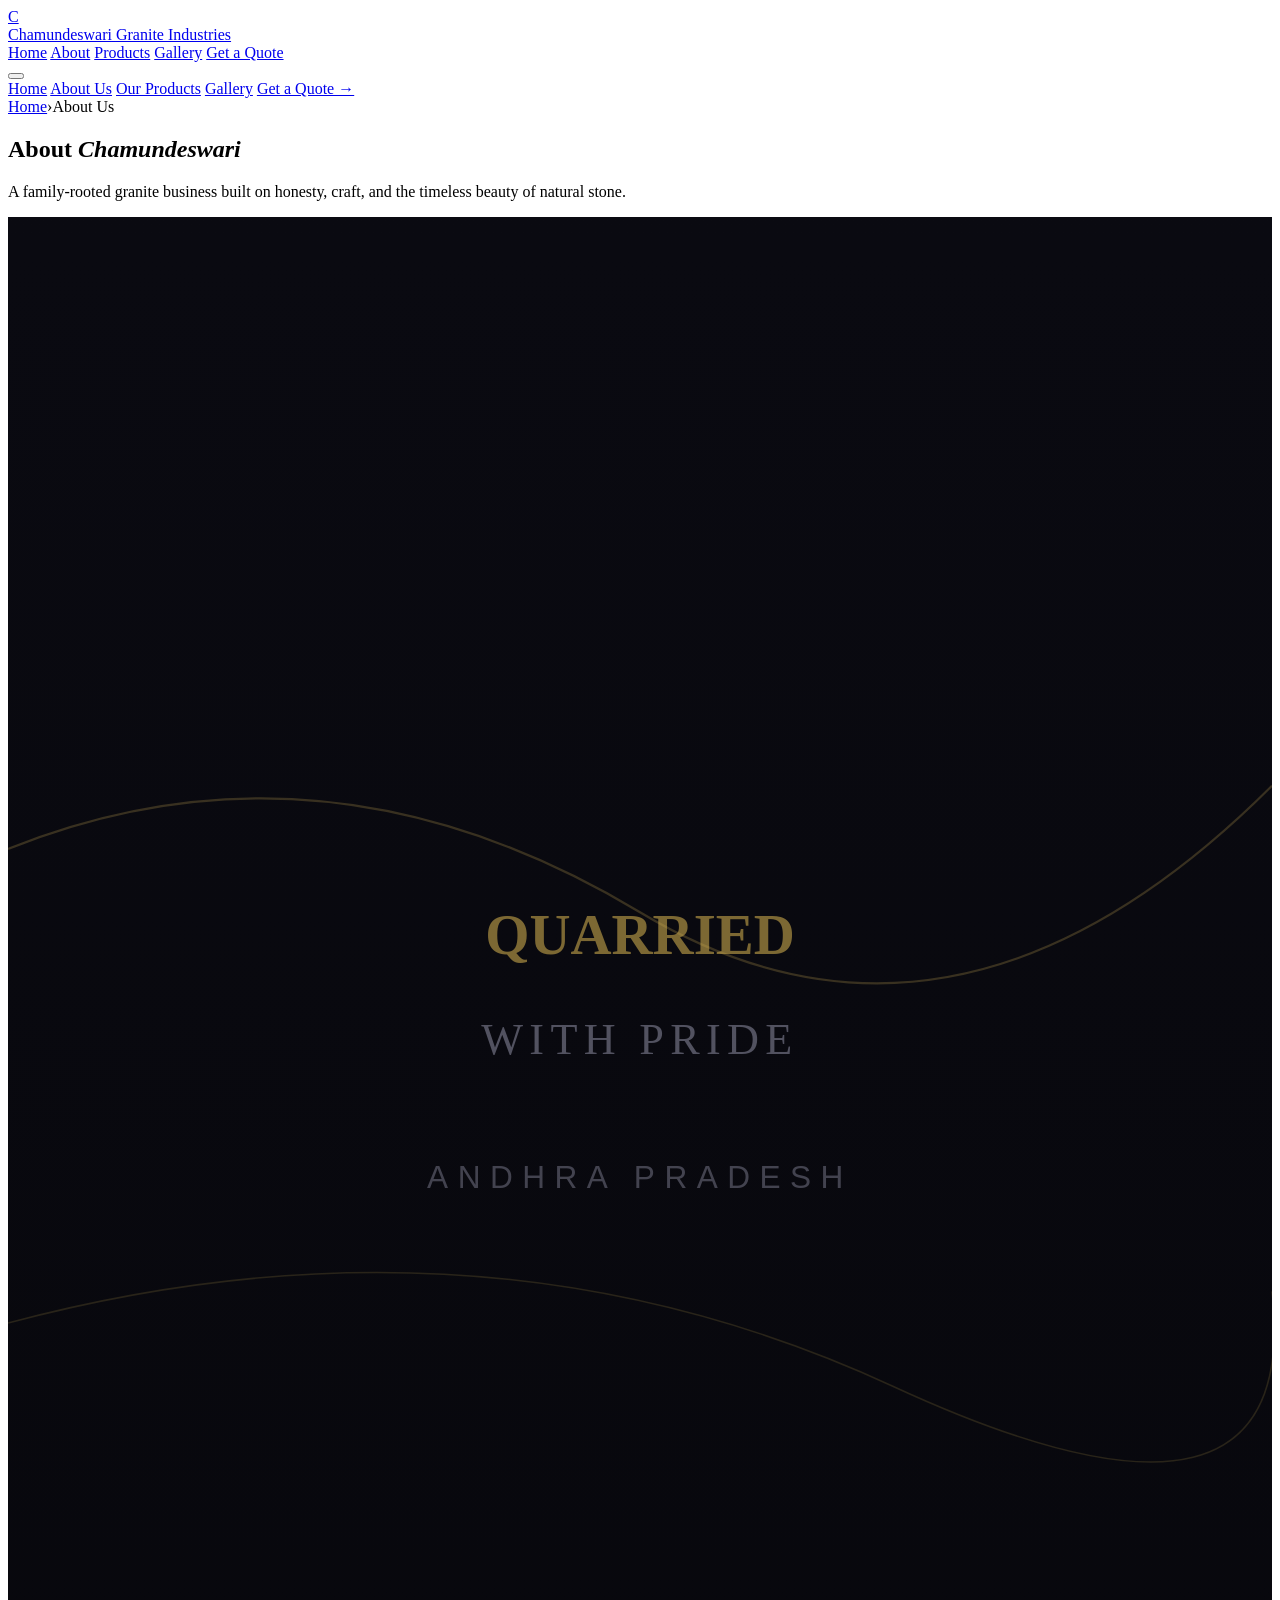
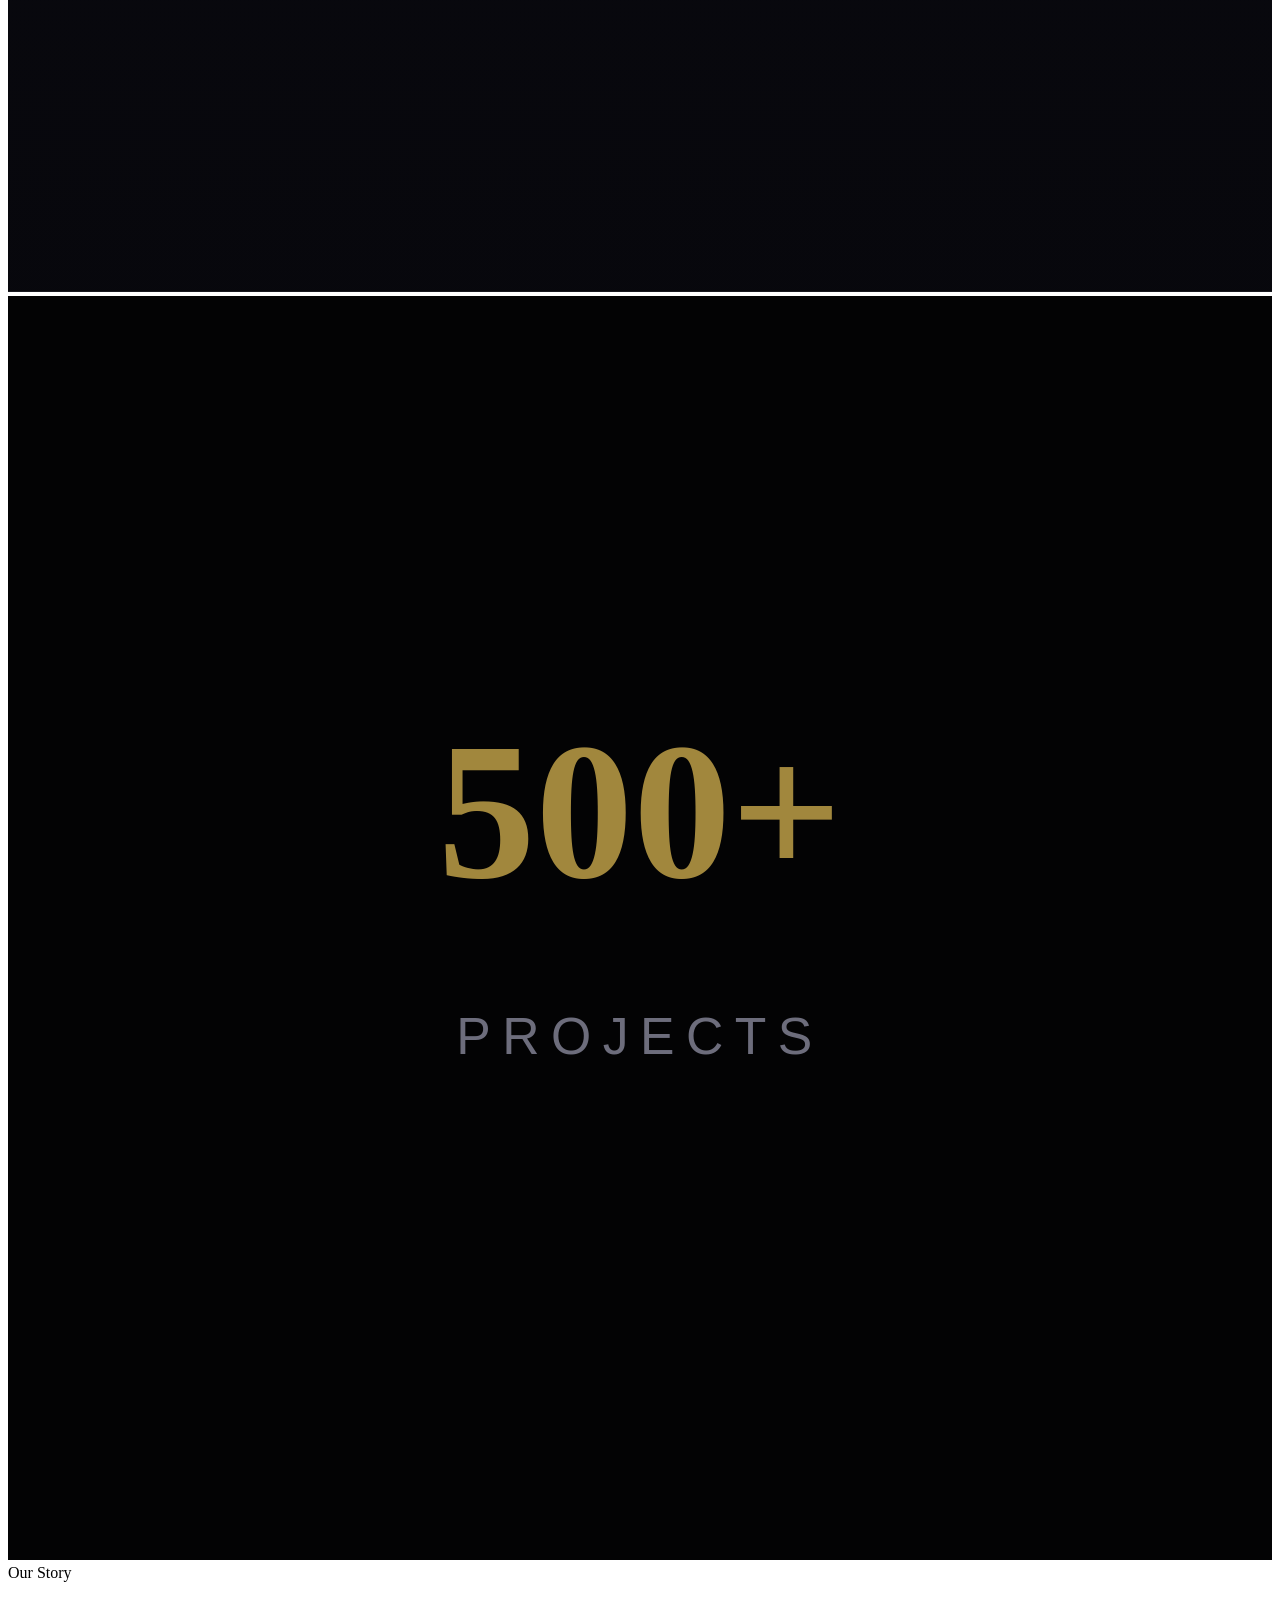
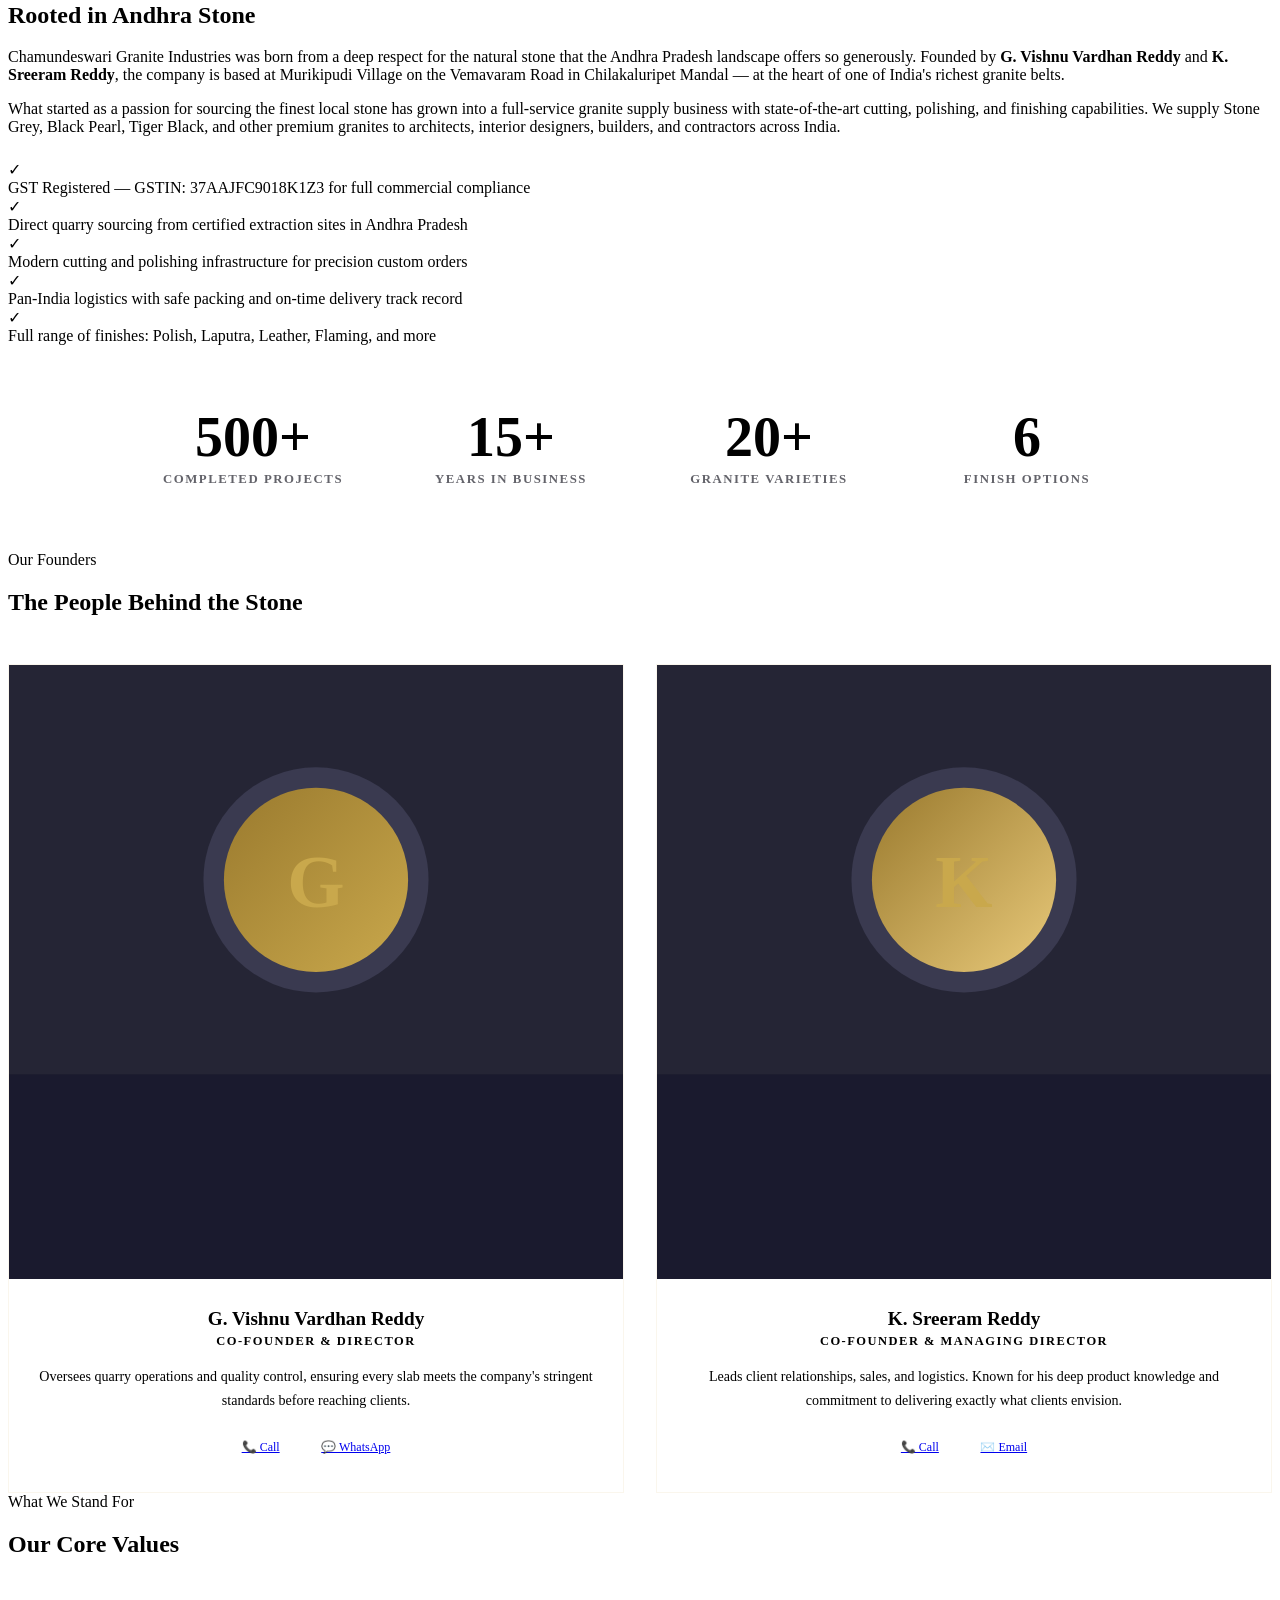
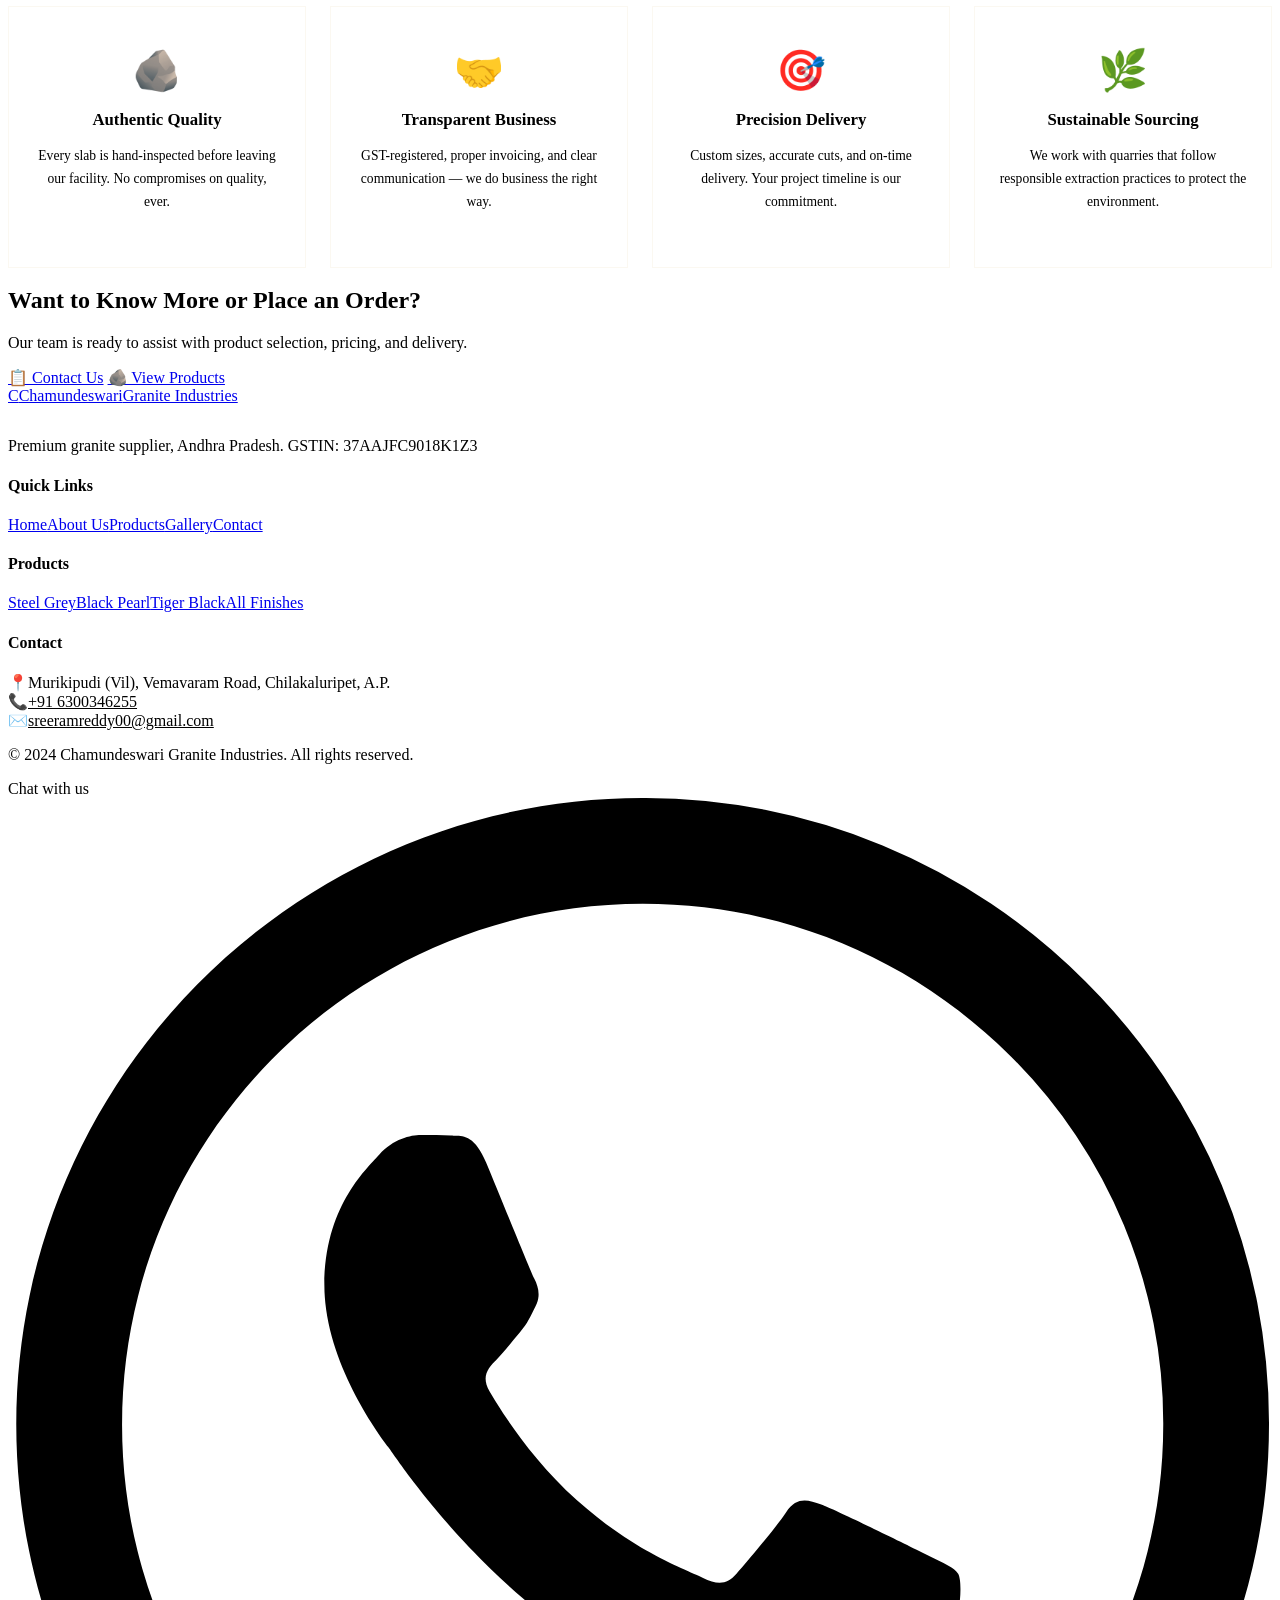
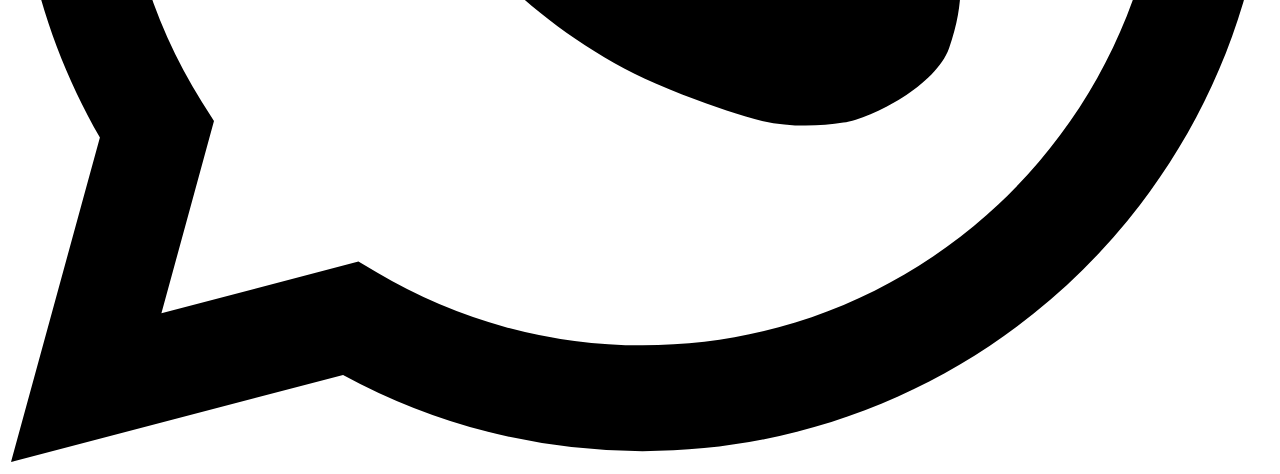
==== commit b774dcde: "Update fmt.Println message from 'Hello' to 'Goodbye'" ====
--- a/about.html
+++ b/about.html
@@ -1,179 +1,262 @@
 <!DOCTYPE html>
 <html lang="en">
 <head>
-<meta charset="UTF-8" />
-<meta name="viewport" content="width=device-width, initial-scale=1" />
-<title>About — GVR Granite &amp; Marbles | Vikhyath Industries, Andhra Pradesh</title>
-<meta name="description" content="About GVR Granite & Marbles — a granite and marble supplier run by Ganji Vishnu Vardhan Reddy under Vikhyath Industries in Ballikurava, Andhra Pradesh." />
-<link rel="preconnect" href="https://fonts.googleapis.com" />
-<link rel="preconnect" href="https://fonts.gstatic.com" crossorigin />
-<link href="https://fonts.googleapis.com/css2?family=Oswald:wght@400;500;600;700&family=Inter:wght@400;500;600&display=swap" rel="stylesheet" />
-<link rel="stylesheet" href="styles.css" />
+  <meta charset="UTF-8"/>
+  <meta name="viewport" content="width=device-width, initial-scale=1.0"/>
+  <title>About Us — Chamundeswari Granite Industries</title>
+  <meta name="description" content="Learn about Chamundeswari Granite Industries — founded by G. Vishnu Vardhan Reddy and K. Sreeram Reddy, a premier granite supplier from Chilakaluripet, Andhra Pradesh."/>
+  <link rel="canonical" href="https://chamundeswarigranite.com/about.html"/>
+  <link rel="icon" href="data:image/svg+xml,<svg xmlns='http://www.w3.org/2000/svg' viewBox='0 0 32 32'><rect width='32' height='32' rx='6' fill='%230F0F1A'/><text y='24' x='4' font-size='22' font-weight='900' font-family='Georgia' fill='%23C9A84C'>C</text></svg>"/>
+  <link rel="stylesheet" href="css/style.css"/>
+  <style>
+    .team-grid { display:grid; grid-template-columns:repeat(auto-fit,minmax(280px,1fr)); gap:2rem; }
+    .team-card { background:var(--slate); border:1px solid rgba(201,168,76,0.1); border-radius:var(--radius-lg); overflow:hidden; text-align:center; transition:var(--transition); }
+    .team-card:hover { transform:translateY(-6px); border-color:rgba(201,168,76,0.3); box-shadow:var(--shadow-gold); }
+    .team-img { aspect-ratio:1; background:linear-gradient(135deg,var(--mid),var(--slate)); position:relative; overflow:hidden; }
+    .team-body { padding:1.8rem; }
+    .team-name { font-family:var(--font-display); font-size:1.2rem; font-weight:600; color:var(--white); margin-bottom:0.3rem; }
+    .team-role { font-size:0.78rem; font-weight:600; letter-spacing:0.12em; text-transform:uppercase; color:var(--gold); margin-bottom:1rem; }
+    .team-desc { font-size:0.88rem; color:var(--mist); line-height:1.7; }
+    .team-contact { margin-top:1.2rem; display:flex; gap:0.6rem; justify-content:center; flex-wrap:wrap; }
+    .values-grid { display:grid; grid-template-columns:repeat(auto-fit,minmax(220px,1fr)); gap:1.5rem; margin-top:3rem; }
+    .value-card { text-align:center; padding:2.5rem 1.5rem; background:var(--slate); border:1px solid rgba(201,168,76,0.08); border-radius:var(--radius-lg); transition:var(--transition); }
+    .value-card:hover { border-color:rgba(201,168,76,0.3); transform:translateY(-4px); }
+    .value-icon { font-size:2.5rem; margin-bottom:1rem; }
+    .value-title { font-family:var(--font-display); font-size:1.05rem; font-weight:600; color:var(--white); margin-bottom:0.6rem; }
+    .value-desc { font-size:0.85rem; color:var(--mist); line-height:1.7; }
+    .stats-band { background:linear-gradient(135deg,var(--gold-dark) 0%,var(--gold) 100%); padding:4rem clamp(1.5rem,5vw,4rem); }
+    .stats-band-inner { max-width:1000px; margin:0 auto; display:grid; grid-template-columns:repeat(auto-fit,minmax(160px,1fr)); gap:2rem; text-align:center; }
+    .stat-big { font-family:var(--font-display); font-size:clamp(2rem,5vw,3.5rem); font-weight:900; color:var(--charcoal); line-height:1; }
+    .stat-big-label { font-size:0.8rem; font-weight:700; letter-spacing:0.12em; text-transform:uppercase; color:rgba(15,15,26,0.65); margin-top:0.4rem; }
+  </style>
 </head>
 <body>
 
-<header class="site-header">
-  <div class="wrap nav">
-    <a class="brand" href="index.html" aria-label="GVR Granite and Marbles home">
-      <span class="brand__mark" aria-hidden="true">
-        <svg viewBox="0 0 40 40" width="38" height="38" fill="none"><rect x="2" y="2" width="36" height="36" rx="2" stroke="#c8202a" stroke-width="2"/><path d="M8 26 L20 8 L32 26 Z" fill="#c8202a" opacity="0.9"/><rect x="8" y="28" width="24" height="4" fill="#7d848e"/></svg>
-      </span>
-      <span class="brand__name">GV<span>R</span> Granite &amp; Marbles<span class="brand__sub">All Kinds of Granite &amp; Marble Supplier</span></span>
-    </a>
-    <button class="nav__toggle" aria-label="Menu" aria-controls="navLinks" aria-expanded="false"><span></span></button>
-    <ul class="nav__links" id="navLinks">
-      <li><a href="index.html">Home</a></li>
-      <li><a href="about.html" aria-current="page">About</a></li>
-      <li><a href="products.html">Products</a></li>
-      <li><a href="gallery.html">Gallery</a></li>
-      <li><a href="contact.html">Contact</a></li>
-      <li><a class="btn btn--wa btn--wa-mobile" href="https://wa.me/916300346255?text=Hello%2C%20I%27d%20like%20a%20quote." target="_blank" rel="noopener">WhatsApp Us</a></li>
-    </ul>
-    <div class="nav__cta"><a class="btn btn--wa" href="https://wa.me/916300346255?text=Hello%2C%20I%27d%20like%20a%20quote." target="_blank" rel="noopener">Get a Quote</a></div>
-  </div>
-</header>
-
-<!-- page hero -->
-<section class="slab page-hero">
-  <div class="wrap">
-    <p class="eyebrow reveal">About us</p>
-    <h1 class="h-display reveal">Built on stone, run on trust.</h1>
-    <p class="lead reveal">We supply granite and marble the honest way — clear pricing, reliable stock,
-      and stone finished the way you asked for it.</p>
-  </div>
-</section>
-
-<!-- story -->
+<div id="navOverlay" class="nav-overlay"></div>
+
+<nav id="navbar">
+  <a href="index.html" class="nav-brand">
+    <div class="nav-brand-icon">C</div>
+    <div class="nav-brand-text">
+      <span class="nav-brand-name">Chamundeswari</span>
+      <span class="nav-brand-sub">Granite Industries</span>
+    </div>
+  </a>
+  <div class="nav-links">
+    <a href="index.html">Home</a>
+    <a href="about.html" class="active">About</a>
+    <a href="products.html">Products</a>
+    <a href="gallery.html">Gallery</a>
+    <a href="contact.html" class="nav-cta">Get a Quote</a>
+  </div>
+  <button class="nav-toggle" id="navToggle" aria-label="Toggle menu"><span></span><span></span><span></span></button>
+</nav>
+
+<div id="navDrawer" class="nav-drawer">
+  <a href="index.html">Home</a>
+  <a href="about.html">About Us</a>
+  <a href="products.html">Our Products</a>
+  <a href="gallery.html">Gallery</a>
+  <a href="contact.html" class="drawer-cta">Get a Quote →</a>
+</div>
+
+<!-- PAGE HERO -->
+<section class="page-hero">
+  <div class="breadcrumb"><a href="index.html">Home</a><span class="breadcrumb-sep">›</span><span>About Us</span></div>
+  <h1 class="page-hero-title">About <span style="color:var(--gold);font-style:italic;">Chamundeswari</span></h1>
+  <p class="page-hero-desc">A family-rooted granite business built on honesty, craft, and the timeless beauty of natural stone.</p>
+</section>
+
+<!-- STORY -->
 <section class="section">
-  <div class="wrap split">
-    <div class="reveal">
-      <p class="eyebrow">The business</p>
-      <h2 class="h-section">All kinds of granite &amp; marble, from one supplier.</h2>
-      <p class="lead" style="margin-top:18px;">
-        GVR Granite &amp; Marbles operates under <strong>Vikhyath Industries</strong> in Uppamaguluru,
-        Ballikurava, Andhra Pradesh. We supply a wide range of granite and marble for residential
-        and commercial work — and we've built a reputation around two stones in particular,
-        <strong>Steel Gray</strong> and <strong>Black Pearl</strong> granite.
+  <div class="about-layout">
+    <div class="about-img-wrap reveal-left">
+      <div class="about-img-main">
+        <svg width="100%" height="100%" viewBox="0 0 400 530" xmlns="http://www.w3.org/2000/svg">
+          <rect width="400" height="530" fill="#252535"/>
+          <rect width="400" height="530" opacity="0.85"><filter><feTurbulence type="fractalNoise" baseFrequency="0.04 0.06" numOctaves="6" seed="22"/><feColorMatrix type="matrix" values="0 0 0 0 0.28 0 0 0 0 0.28 0 0 0 0 0.33 0 0 0 25 -12"/></filter></rect>
+          <path d="M0,200 Q100,160 200,220 T400,180" stroke="#C9A84C" stroke-width="0.7" fill="none" opacity="0.3"/>
+          <path d="M0,350 Q150,310 280,370 T400,340" stroke="#C9A84C" stroke-width="0.5" fill="none" opacity="0.2"/>
+          <defs><linearGradient id="aboutGradA" x1="0" y1="0" x2="0" y2="1"><stop offset="0%" stop-color="#1A1A2E" stop-opacity="0.6"/><stop offset="100%" stop-color="#1A1A2E" stop-opacity="0.3"/></linearGradient></defs>
+          <rect width="400" height="530" fill="url(#aboutGradA)" opacity="0.4"/>
+          <text x="50%" y="44%" text-anchor="middle" font-family="Georgia,serif" font-size="18" fill="#C9A84C" opacity="0.6" font-weight="700">QUARRIED</text>
+          <text x="50%" y="50%" text-anchor="middle" font-family="Georgia,serif" font-size="14" fill="#9A9AB0" opacity="0.5" letter-spacing="2">WITH PRIDE</text>
+          <text x="50%" y="58%" text-anchor="middle" font-family="Arial,sans-serif" font-size="10" fill="#9A9AB0" opacity="0.4" letter-spacing="3">ANDHRA PRADESH</text>
+        </svg>
+      </div>
+      <div class="about-img-accent">
+        <svg width="100%" height="100%" viewBox="0 0 220 220" xmlns="http://www.w3.org/2000/svg">
+          <rect width="220" height="220" fill="#1A1A2E"/>
+          <rect width="220" height="220" opacity="0.9"><filter><feTurbulence type="fractalNoise" baseFrequency="0.09" numOctaves="4" seed="33"/><feColorMatrix type="matrix" values="0 0 0 0 0.1 0 0 0 0 0.08 0 0 0 0 0.06 0 0 0 20 -9"/></filter></rect>
+          <text x="50%" y="46%" text-anchor="middle" font-family="Georgia,serif" font-size="34" font-weight="900" fill="#C9A84C" opacity="0.8">500+</text>
+          <text x="50%" y="60%" text-anchor="middle" font-family="Arial,sans-serif" font-size="9" fill="#9A9AB0" opacity="0.7" letter-spacing="2">PROJECTS</text>
+        </svg>
+      </div>
+    </div>
+
+    <div class="reveal-right">
+      <span class="section-label">Our Story</span>
+      <h2 class="section-title">Rooted in <span class="gold italic">Andhra</span> Stone</h2>
+      <div class="gold-divider"></div>
+      <p class="section-desc" style="margin-top:1.2rem;">
+        Chamundeswari Granite Industries was born from a deep respect for the natural stone that the Andhra Pradesh landscape offers so generously. Founded by <strong style="color:var(--white);">G. Vishnu Vardhan Reddy</strong> and <strong style="color:var(--white);">K. Sreeram Reddy</strong>, the company is based at Murikipudi Village on the Vemavaram Road in Chilakaluripet Mandal — at the heart of one of India's richest granite belts.
       </p>
-      <p>
-        Whether you're a homeowner doing a single kitchen or a builder sourcing for a full project,
-        you deal with the same people, get the same straight answers, and pay fair, GST-registered rates.
+      <p class="section-desc" style="margin-top:1rem;">
+        What started as a passion for sourcing the finest local stone has grown into a full-service granite supply business with state-of-the-art cutting, polishing, and finishing capabilities. We supply Stone Grey, Black Pearl, Tiger Black, and other premium granites to architects, interior designers, builders, and contractors across India.
       </p>
-    </div>
-    <div class="split__media reveal">
-      <div class="swatch stone--black-pearl swatch--live" role="img" aria-label="Black Pearl granite texture"></div>
-    </div>
-  </div>
-</section>
-
-<hr class="divider-cut" />
-
-<!-- proprietor -->
+
+      <div class="about-list" style="margin-top:1.5rem;">
+        <div class="about-list-item"><div class="about-check">✓</div><span>GST Registered — GSTIN: 37AAJFC9018K1Z3 for full commercial compliance</span></div>
+        <div class="about-list-item"><div class="about-check">✓</div><span>Direct quarry sourcing from certified extraction sites in Andhra Pradesh</span></div>
+        <div class="about-list-item"><div class="about-check">✓</div><span>Modern cutting and polishing infrastructure for precision custom orders</span></div>
+        <div class="about-list-item"><div class="about-check">✓</div><span>Pan-India logistics with safe packing and on-time delivery track record</span></div>
+        <div class="about-list-item"><div class="about-check">✓</div><span>Full range of finishes: Polish, Laputra, Leather, Flaming, and more</span></div>
+      </div>
+    </div>
+  </div>
+</section>
+
+<!-- STATS BAND -->
+<div class="stats-band">
+  <div class="stats-band-inner">
+    <div class="reveal delay-1">
+      <div class="stat-big" data-counter data-target="500" data-suffix="+">500+</div>
+      <div class="stat-big-label">Completed Projects</div>
+    </div>
+    <div class="reveal delay-2">
+      <div class="stat-big" data-counter data-target="15" data-suffix="+">15+</div>
+      <div class="stat-big-label">Years in Business</div>
+    </div>
+    <div class="reveal delay-3">
+      <div class="stat-big" data-counter data-target="20" data-suffix="+">20+</div>
+      <div class="stat-big-label">Granite Varieties</div>
+    </div>
+    <div class="reveal delay-4">
+      <div class="stat-big" data-counter data-target="6" data-suffix="">6</div>
+      <div class="stat-big-label">Finish Options</div>
+    </div>
+  </div>
+</div>
+
+<!-- TEAM -->
+<section class="section-full" style="background:var(--deep);">
+  <div class="section">
+    <div class="section-header center reveal">
+      <span class="section-label">Our Founders</span>
+      <h2 class="section-title">The <span class="gold italic">People</span> Behind the Stone</h2>
+      <div class="gold-divider" style="margin:0.8rem auto 0;"></div>
+    </div>
+
+    <div class="team-grid" style="margin-top:3rem;">
+      <div class="team-card reveal delay-1">
+        <div class="team-img">
+          <svg width="100%" height="100%" viewBox="0 0 300 300" xmlns="http://www.w3.org/2000/svg">
+            <rect width="300" height="300" fill="#252535"/>
+            <circle cx="150" cy="105" r="55" fill="#3A3A50"/>
+            <circle cx="150" cy="105" r="45" fill="url(#avatarGrad1)"/>
+            <text x="150" y="118" text-anchor="middle" font-family="Georgia,serif" font-size="36" font-weight="700" fill="#C9A84C">G</text>
+            <rect y="200" width="300" height="100" fill="#1A1A2E"/>
+            <defs><linearGradient id="avatarGrad1" x1="0" y1="0" x2="1" y2="1"><stop offset="0%" stop-color="#9A7A2E"/><stop offset="100%" stop-color="#C9A84C"/></linearGradient></defs>
+          </svg>
+        </div>
+        <div class="team-body">
+          <div class="team-name">G. Vishnu Vardhan Reddy</div>
+          <div class="team-role">Co-Founder &amp; Director</div>
+          <p class="team-desc">Oversees quarry operations and quality control, ensuring every slab meets the company's stringent standards before reaching clients.</p>
+          <div class="team-contact">
+            <a href="tel:+916300346255" class="btn btn-outline" style="padding:8px 16px;font-size:0.75rem;">📞 Call</a>
+            <a href="https://wa.me/916300346255" target="_blank" rel="noopener" class="btn btn-primary" style="padding:8px 16px;font-size:0.75rem;">💬 WhatsApp</a>
+          </div>
+        </div>
+      </div>
+
+      <div class="team-card reveal delay-2">
+        <div class="team-img">
+          <svg width="100%" height="100%" viewBox="0 0 300 300" xmlns="http://www.w3.org/2000/svg">
+            <rect width="300" height="300" fill="#252535"/>
+            <circle cx="150" cy="105" r="55" fill="#3A3A50"/>
+            <circle cx="150" cy="105" r="45" fill="url(#avatarGrad2)"/>
+            <text x="150" y="118" text-anchor="middle" font-family="Georgia,serif" font-size="36" font-weight="700" fill="#C9A84C">K</text>
+            <rect y="200" width="300" height="100" fill="#1A1A2E"/>
+            <defs><linearGradient id="avatarGrad2" x1="0" y1="0" x2="1" y2="1"><stop offset="0%" stop-color="#9A7A2E"/><stop offset="100%" stop-color="#E8C97A"/></linearGradient></defs>
+          </svg>
+        </div>
+        <div class="team-body">
+          <div class="team-name">K. Sreeram Reddy</div>
+          <div class="team-role">Co-Founder &amp; Managing Director</div>
+          <p class="team-desc">Leads client relationships, sales, and logistics. Known for his deep product knowledge and commitment to delivering exactly what clients envision.</p>
+          <div class="team-contact">
+            <a href="tel:+919892567833" class="btn btn-outline" style="padding:8px 16px;font-size:0.75rem;">📞 Call</a>
+            <a href="mailto:sreeramreddy00@gmail.com" class="btn btn-primary" style="padding:8px 16px;font-size:0.75rem;">✉️ Email</a>
+          </div>
+        </div>
+      </div>
+    </div>
+  </div>
+</section>
+
+<!-- VALUES -->
 <section class="section">
-  <div class="wrap split split--reverse">
-    <div class="reveal">
-      <p class="eyebrow">Proprietor</p>
-      <h2 class="h-section">Ganji Vishnu Vardhan Reddy</h2>
-      <p class="lead" style="margin-top:18px;">
-        The business is run hands-on by its proprietor. When you call or message, you reach the
-        person who knows the stock, sets the price and stands behind the supply.
-      </p>
-      <div class="btnrow mt-m">
-        <a class="btn btn--wa" href="https://wa.me/916300346255?text=Hello%20Vishnu%2C%20I%27d%20like%20to%20discuss%20an%20order." target="_blank" rel="noopener">Message directly</a>
-        <a class="btn btn--dark" href="tel:+916300346255">+91 6300 346 255</a>
-      </div>
-    </div>
-    <div class="split__media reveal">
-      <div class="swatch stone--steel-gray swatch--live" role="img" aria-label="Steel Gray granite texture"></div>
-    </div>
-  </div>
-</section>
-
-<!-- what we do -->
-<section class="slab section">
-  <div class="wrap">
-    <div class="center" style="max-width:680px;margin-inline:auto;">
-      <p class="eyebrow center reveal">What we handle</p>
-      <h2 class="h-section reveal" style="color:var(--marble);">A full supply service</h2>
-    </div>
-    <div class="grid grid--3 mt-l">
-      <div class="reveal"><ul class="feature-list">
-        <li><span class="fnum">—</span><div><h4 style="color:var(--marble);">Granite supply</h4><p style="color:var(--mist);">Steel Gray, Black Pearl and a broad range of granites for counters, floors and cladding.</p></div></li>
-      </ul></div>
-      <div class="reveal"><ul class="feature-list">
-        <li><span class="fnum">—</span><div><h4 style="color:var(--marble);">Marble supply</h4><p style="color:var(--mist);">White, green and Italian-style marbles for floors, vanities and feature surfaces.</p></div></li>
-      </ul></div>
-      <div class="reveal"><ul class="feature-list">
-        <li><span class="fnum">—</span><div><h4 style="color:var(--marble);">Cutting &amp; finishing</h4><p style="color:var(--mist);">Sized and polished or honed to your spec under Vikhyath Industries.</p></div></li>
-      </ul></div>
-      <div class="reveal"><ul class="feature-list">
-        <li><span class="fnum">—</span><div><h4 style="color:var(--marble);">Bulk &amp; project supply</h4><p style="color:var(--mist);">Builder and contractor quantities with consistent batches across a project.</p></div></li>
-      </ul></div>
-      <div class="reveal"><ul class="feature-list">
-        <li><span class="fnum">—</span><div><h4 style="color:var(--marble);">Custom sizing</h4><p style="color:var(--mist);">Slabs and tiles cut to the dimensions your site needs.</p></div></li>
-      </ul></div>
-      <div class="reveal"><ul class="feature-list">
-        <li><span class="fnum">—</span><div><h4 style="color:var(--marble);">Delivery</h4><p style="color:var(--mist);">Dispatch to your site, coordinated around your timeline.</p></div></li>
-      </ul></div>
-    </div>
-  </div>
-</section>
-
-<!-- credentials -->
-<section class="section">
-  <div class="wrap">
-    <div class="center" style="max-width:640px;margin-inline:auto;">
-      <p class="eyebrow center reveal">Why buy from us</p>
-      <h2 class="h-section reveal">Registered, reachable, reliable</h2>
-    </div>
-    <div class="grid grid--3 mt-l">
-      <article class="card reveal"><div class="card__body">
-        <span class="card__meta">GST Registered</span>
-        <h3 class="card__title" style="font-size:1.2rem;">Proper invoicing</h3>
-        <p class="card__text">GSTIN 37AXGPN9721Q1ZL — clean paperwork for your project accounts.</p>
-      </div></article>
-      <article class="card reveal"><div class="card__body">
-        <span class="card__meta">Specialists</span>
-        <h3 class="card__title" style="font-size:1.2rem;">Steel Gray &amp; Black Pearl</h3>
-        <p class="card__text">Deep stock and real expertise in our two signature granites.</p>
-      </div></article>
-      <article class="card reveal"><div class="card__body">
-        <span class="card__meta">Direct contact</span>
-        <h3 class="card__title" style="font-size:1.2rem;">No middlemen</h3>
-        <p class="card__text">Talk to the proprietor, get a straight quote, and know who's responsible.</p>
-      </div></article>
-    </div>
-    <div class="center mt-l reveal"><a class="btn btn--lg" href="contact.html">Get in touch</a></div>
-  </div>
-</section>
-
-<!-- footer -->
-<footer class="site-footer">
-  <div class="wrap">
-    <div class="footer-grid">
-      <div>
-        <div class="brand" style="margin-bottom:14px;"><span class="brand__name" style="font-size:1.3rem;">GV<span style="color:var(--garnet-bright);">R</span> Granite &amp; Marbles</span></div>
-        <p class="muted" style="max-width:38ch;">All kinds of granite and marble supplier. Specialists in Steel Gray &amp; Black Pearl granite, operating under Vikhyath Industries.</p>
-        <p class="gstin muted" style="margin-top:14px;">GSTIN: 37AXGPN9721Q1ZL</p>
-      </div>
-      <div><h4>Explore</h4><ul class="footer-links">
-        <li><a href="index.html">Home</a></li><li><a href="about.html">About Us</a></li><li><a href="products.html">Products</a></li><li><a href="gallery.html">Gallery</a></li><li><a href="contact.html">Contact</a></li>
-      </ul></div>
-      <div><h4>Contact</h4><div class="footer-contact">
-        <div><strong>Ganji Vishnu Vardhan Reddy</strong><br>Proprietor</div>
-        <a href="tel:+916300346255">+91 6300 346 255</a>
-        <a href="mailto:vishnu.v.ganji@gmail.com">vishnu.v.ganji@gmail.com</a>
-        <div>C/o Vikhyath Industries,<br>Uppamaguluru, Ballikurava,<br>Andhra Pradesh – 523301</div>
-      </div></div>
-    </div>
-    <div class="footer-bottom"><span>© <span id="year">2026</span> GVR Granite &amp; Marbles. All rights reserved.</span><span>Uppamaguluru · Ballikurava · Andhra Pradesh</span></div>
-  </div>
+  <div class="section-header center reveal">
+    <span class="section-label">What We Stand For</span>
+    <h2 class="section-title">Our Core <span class="gold italic">Values</span></h2>
+    <div class="gold-divider" style="margin:0.8rem auto 0;"></div>
+  </div>
+
+  <div class="values-grid">
+    <div class="value-card reveal delay-1">
+      <div class="value-icon">🪨</div>
+      <div class="value-title">Authentic Quality</div>
+      <p class="value-desc">Every slab is hand-inspected before leaving our facility. No compromises on quality, ever.</p>
+    </div>
+    <div class="value-card reveal delay-2">
+      <div class="value-icon">🤝</div>
+      <div class="value-title">Transparent Business</div>
+      <p class="value-desc">GST-registered, proper invoicing, and clear communication — we do business the right way.</p>
+    </div>
+    <div class="value-card reveal delay-3">
+      <div class="value-icon">🎯</div>
+      <div class="value-title">Precision Delivery</div>
+      <p class="value-desc">Custom sizes, accurate cuts, and on-time delivery. Your project timeline is our commitment.</p>
+    </div>
+    <div class="value-card reveal delay-4">
+      <div class="value-icon">🌿</div>
+      <div class="value-title">Sustainable Sourcing</div>
+      <p class="value-desc">We work with quarries that follow responsible extraction practices to protect the environment.</p>
+    </div>
+  </div>
+</section>
+
+<!-- CTA -->
+<div class="cta-banner">
+  <h2 class="cta-banner-title">Want to Know More or Place an Order?</h2>
+  <p class="cta-banner-desc">Our team is ready to assist with product selection, pricing, and delivery.</p>
+  <div class="cta-banner-actions">
+    <a href="contact.html" class="btn-dark">📋 Contact Us</a>
+    <a href="products.html" class="btn-white">🪨 View Products</a>
+  </div>
+</div>
+
+<footer>
+  <div class="footer-main">
+    <div><a href="index.html" class="nav-brand" style="display:inline-flex;margin-bottom:1rem;"><div class="nav-brand-icon">C</div><div class="nav-brand-text"><span class="nav-brand-name">Chamundeswari</span><span class="nav-brand-sub">Granite Industries</span></div></a><p class="footer-brand-desc">Premium granite supplier, Andhra Pradesh. GSTIN: 37AAJFC9018K1Z3</p></div>
+    <div><h4 class="footer-col-title">Quick Links</h4><nav class="footer-links"><a href="index.html">Home</a><a href="about.html">About Us</a><a href="products.html">Products</a><a href="gallery.html">Gallery</a><a href="contact.html">Contact</a></nav></div>
+    <div><h4 class="footer-col-title">Products</h4><div class="footer-links"><a href="products.html">Steel Grey</a><a href="products.html">Black Pearl</a><a href="products.html">Tiger Black</a><a href="products.html">All Finishes</a></div></div>
+    <div><h4 class="footer-col-title">Contact</h4><div class="footer-contact-item"><span class="footer-contact-icon">📍</span><span>Murikipudi (Vil), Vemavaram Road, Chilakaluripet, A.P.</span></div><div class="footer-contact-item"><span class="footer-contact-icon">📞</span><a href="tel:+916300346255" style="color:inherit;">+91 6300346255</a></div><div class="footer-contact-item"><span class="footer-contact-icon">✉️</span><a href="mailto:sreeramreddy00@gmail.com" style="color:inherit;">sreeramreddy00@gmail.com</a></div></div>
+  </div>
+  <div class="footer-bottom"><p class="footer-copy">© 2024 <span>Chamundeswari Granite Industries</span>. All rights reserved.</p></div>
 </footer>
 
-<a class="fab" href="https://wa.me/916300346255?text=Hello%2C%20I%27d%20like%20a%20quote." target="_blank" rel="noopener" aria-label="Chat on WhatsApp">
-  <svg viewBox="0 0 32 32" fill="#07331a" aria-hidden="true"><path d="M16 3C9 3 3.5 8.5 3.5 15.5c0 2.4.7 4.6 1.8 6.5L3 29l7.2-2.2c1.8 1 3.9 1.5 6 1.5 7 0 12.5-5.5 12.5-12.5S23 3 16 3zm0 22.7c-1.9 0-3.7-.5-5.3-1.5l-.4-.2-4.3 1.3 1.3-4.2-.3-.4c-1-1.6-1.6-3.5-1.6-5.5C5.3 9.8 10.1 5 16 5s10.7 4.8 10.7 10.5S21.9 25.7 16 25.7zm6-7.9c-.3-.2-1.9-1-2.2-1-.3-.1-.5-.2-.8.2-.2.3-.8 1-1 1.2-.2.2-.4.2-.7.1-.3-.2-1.4-.5-2.6-1.6-1-.9-1.6-1.9-1.8-2.3-.2-.3 0-.5.1-.7l.5-.6c.2-.2.2-.4.4-.6.1-.2 0-.5 0-.6 0-.2-.8-1.9-1-2.6-.3-.7-.5-.6-.8-.6h-.6c-.2 0-.6.1-.9.4-.3.3-1.2 1.1-1.2 2.8s1.2 3.3 1.4 3.5c.2.2 2.5 3.8 6 5.3 2.1.9 2.9.9 4 .8.6-.1 1.9-.8 2.2-1.6.3-.8.3-1.4.2-1.6-.1-.1-.3-.2-.6-.3z"/></svg>
-</a>
-<div class="toast" id="toast" role="status" aria-live="polite"></div>
-<script src="script.js"></script>
+<div class="wa-float">
+  <span class="wa-tooltip">Chat with us</span>
+  <a href="https://wa.me/916300346255?text=Hi%2C%20I%27m%20interested%20in%20your%20granite%20products." target="_blank" rel="noopener" class="wa-btn" aria-label="WhatsApp">
+    <div class="wa-pulse"></div>
+    <svg viewBox="0 0 24 24"><path d="M17.472 14.382c-.297-.149-1.758-.867-2.03-.967-.273-.099-.471-.148-.67.15-.197.297-.767.966-.94 1.164-.173.199-.347.223-.644.075-.297-.15-1.255-.463-2.39-1.475-.883-.788-1.48-1.761-1.653-2.059-.173-.297-.018-.458.13-.606.134-.133.298-.347.446-.52.149-.174.198-.298.298-.497.099-.198.05-.371-.025-.52-.075-.149-.669-1.612-.916-2.207-.242-.579-.487-.5-.669-.51-.173-.008-.371-.01-.57-.01-.198 0-.52.074-.792.372-.272.297-1.04 1.016-1.04 2.479 0 1.462 1.065 2.875 1.213 3.074.149.198 2.096 3.2 5.077 4.487.709.306 1.262.489 1.694.625.712.227 1.36.195 1.871.118.571-.085 1.758-.719 2.006-1.413.248-.694.248-1.289.173-1.413-.074-.124-.272-.198-.57-.347m-5.421 7.403h-.004a9.87 9.87 0 01-5.031-1.378l-.361-.214-3.741.982.998-3.648-.235-.374a9.86 9.86 0 01-1.51-5.26c.001-5.45 4.436-9.884 9.888-9.884 2.64 0 5.122 1.03 6.988 2.898a9.825 9.825 0 012.893 6.994c-.003 5.45-4.437 9.884-9.885 9.884m8.413-18.297A11.815 11.815 0 0012.05 0C5.495 0 .16 5.335.157 11.892c0 2.096.547 4.142 1.588 5.945L.057 24l6.305-1.654a11.882 11.882 0 005.683 1.448h.005c6.554 0 11.89-5.335 11.893-11.893a11.821 11.821 0 00-3.48-8.413z"/></svg>
+  </a>
+</div>
+
+<button id="backToTop" title="Back to top" aria-label="Back to top" style="position:fixed;bottom:96px;right:28px;width:42px;height:42px;background:var(--slate);border:1px solid rgba(201,168,76,0.3);border-radius:50%;color:var(--gold);font-size:1.1rem;z-index:800;opacity:0;visibility:hidden;transition:var(--transition);display:flex;align-items:center;justify-content:center;cursor:pointer;">↑</button>
+
+<script src="js/main.js" defer></script>
 </body>
 </html>
